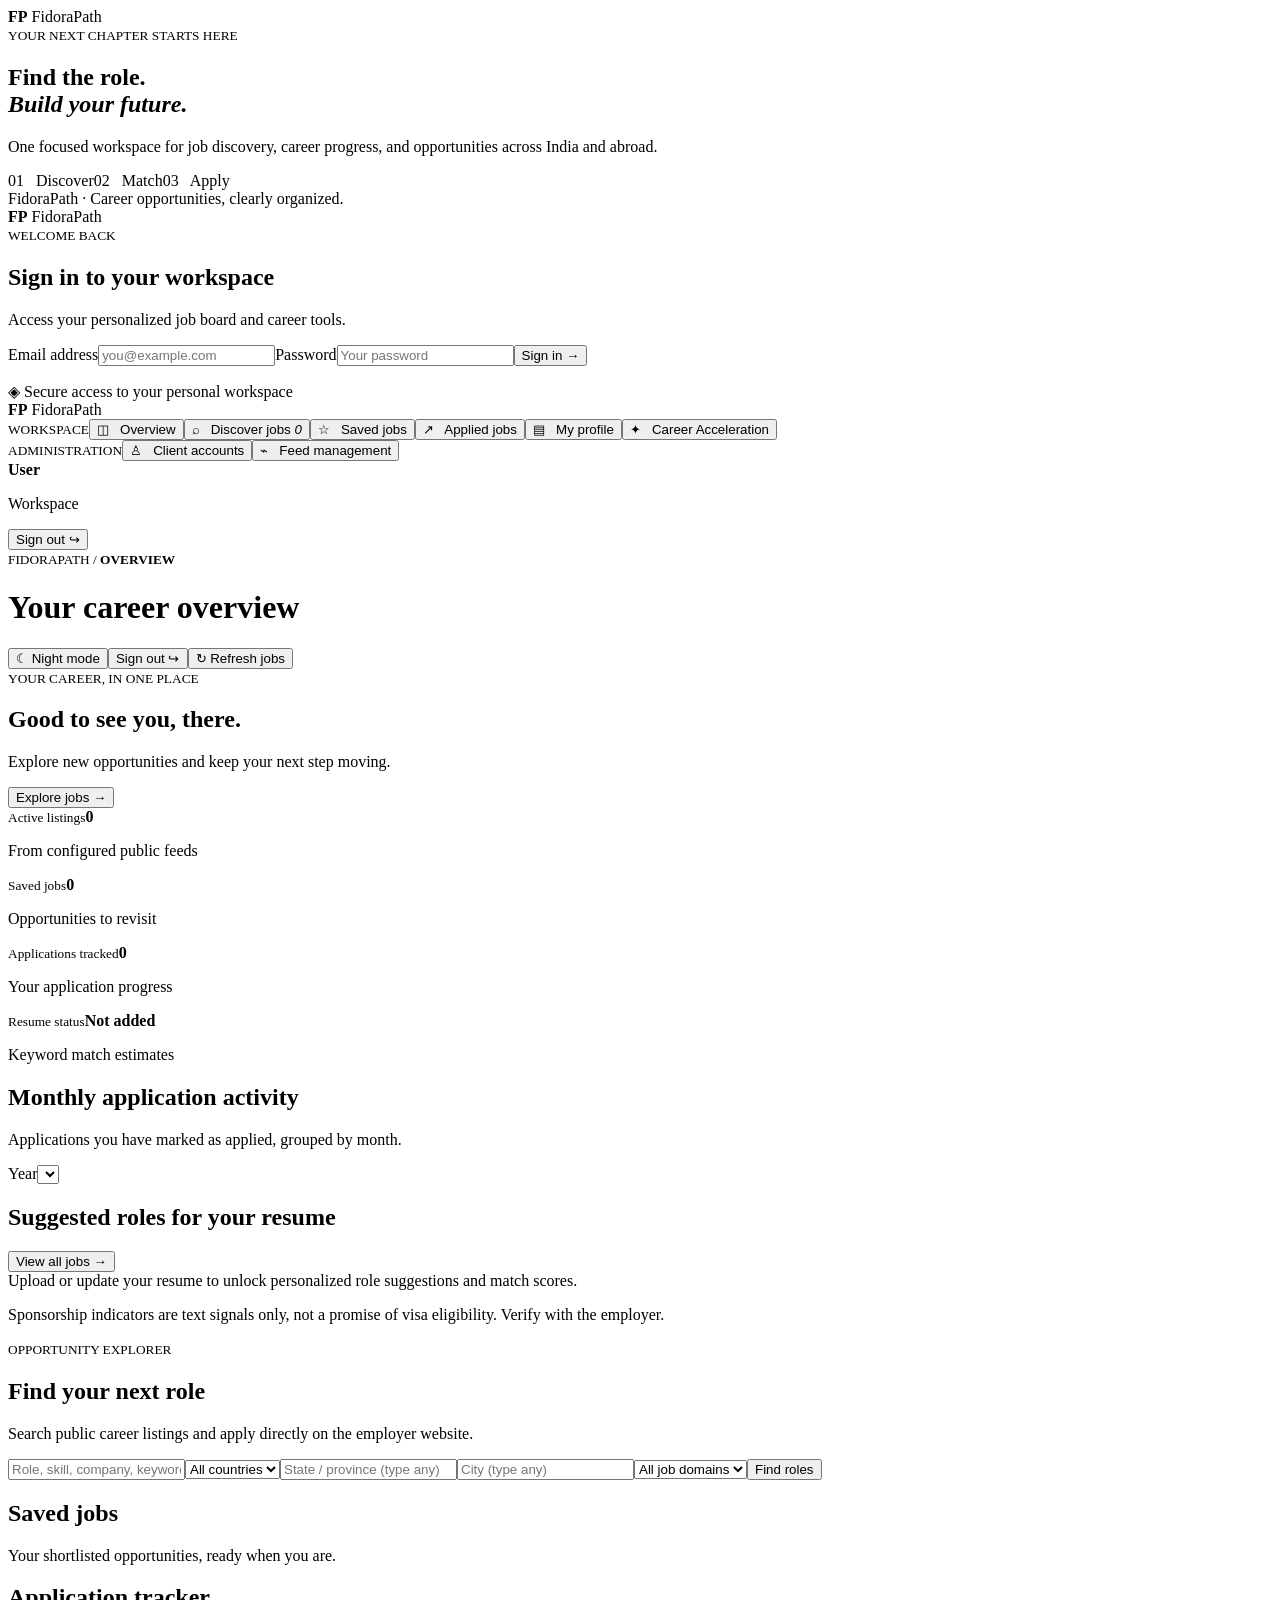
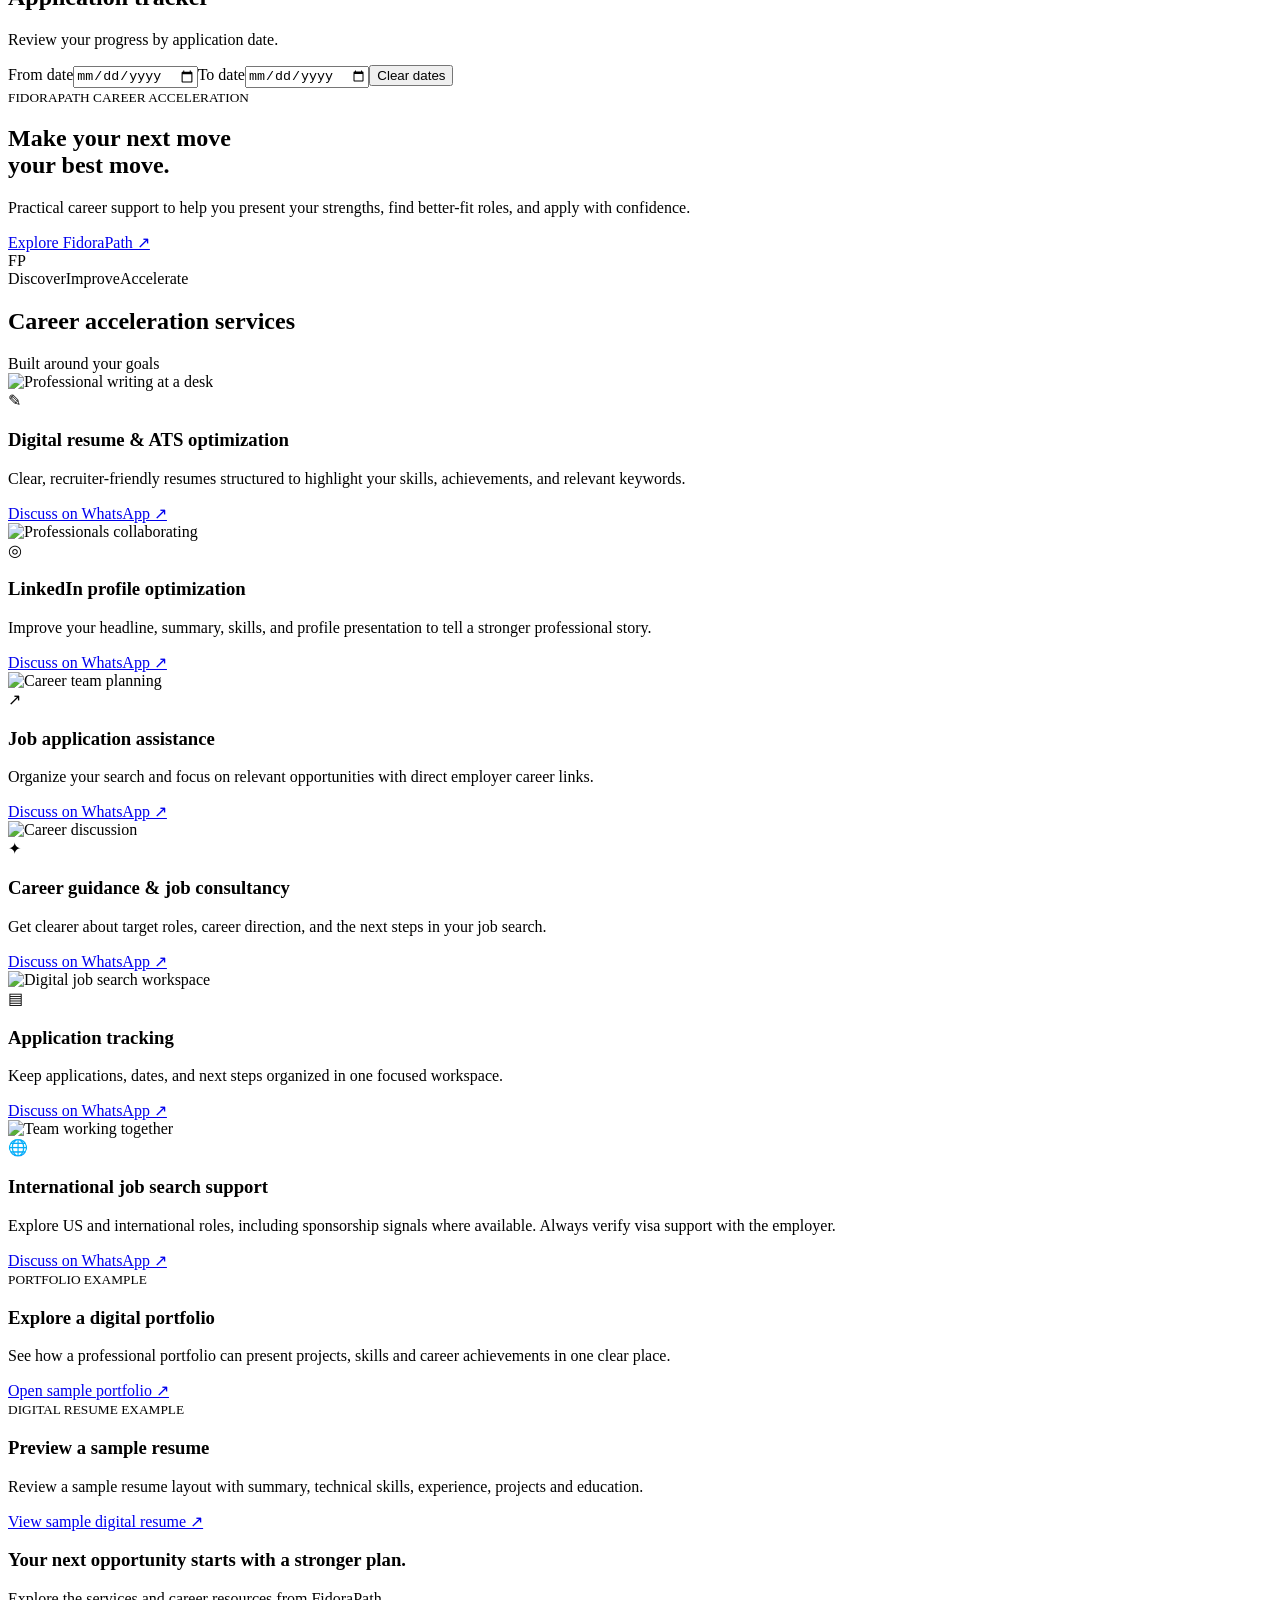
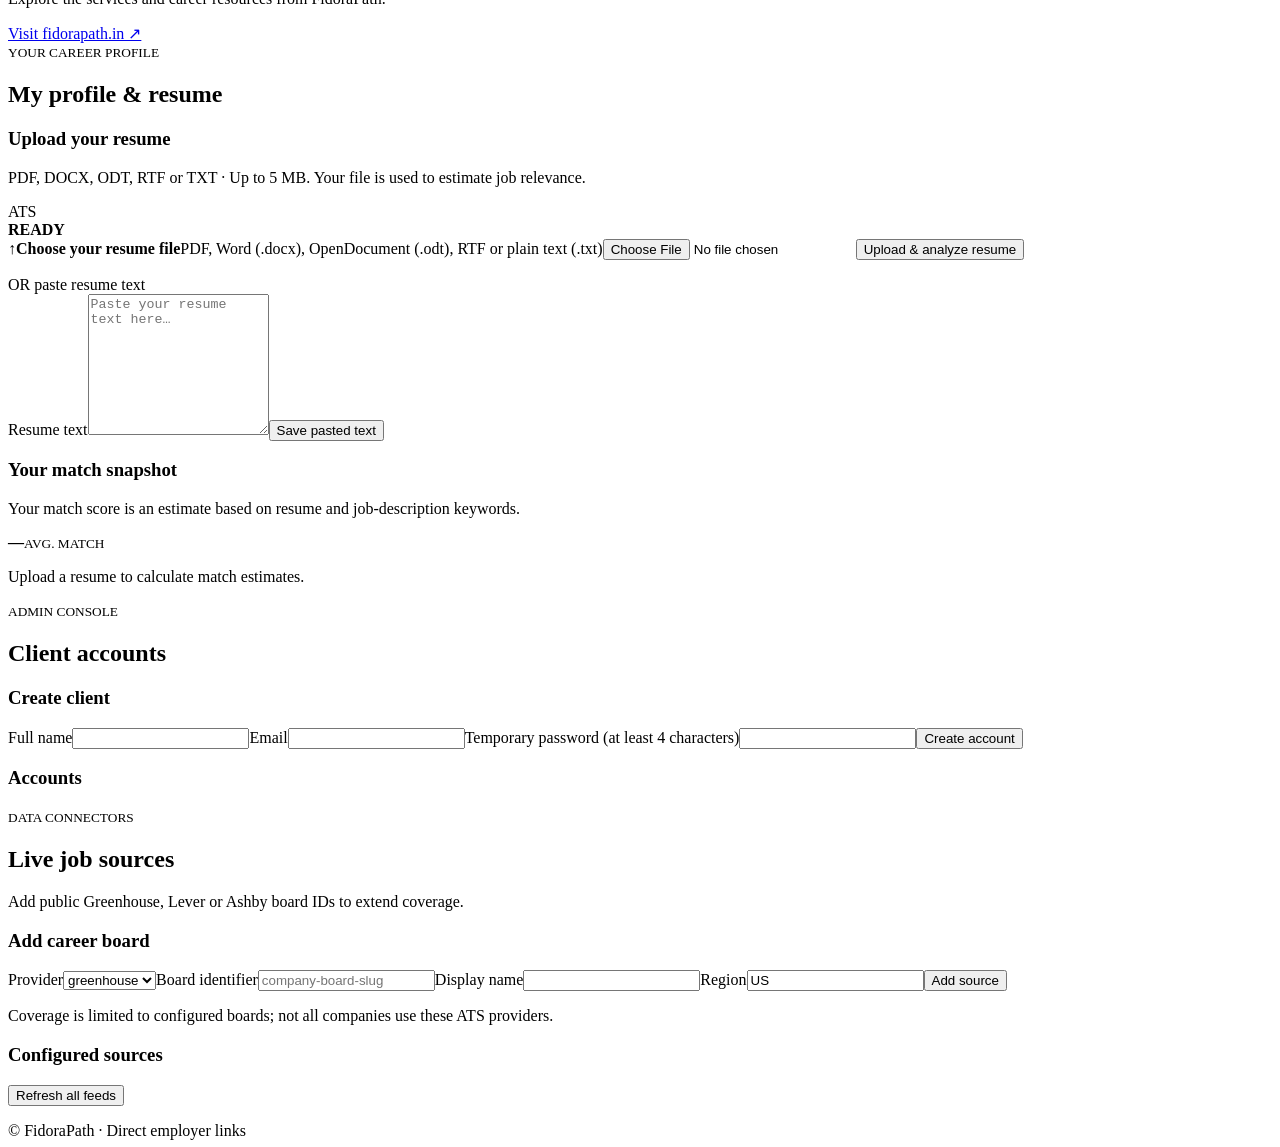
==== static/index.html @ 4f202a97 "Initial FidoraPath portal" ====
<!doctype html><html lang="en"><head><meta charset="utf-8"><meta name="viewport" content="width=device-width,initial-scale=1"><title>FidoraPath Career Workspace</title><link rel="stylesheet" href="/style.css"></head><body>
<div id="toast"></div><section id="login" class="login"><div class="hero"><div class="brand"><b>FP</b> Fidora<span>Path</span></div><div><small>YOUR NEXT CHAPTER STARTS HERE</small><h1>Find the role.<br><em>Build your future.</em></h1><p>One focused workspace for job discovery, career progress, and opportunities across India and abroad.</p><div class="steps"><span>01 &nbsp; Discover</span><span>02 &nbsp; Match</span><span>03 &nbsp; Apply</span></div></div><footer>FidoraPath · Career opportunities, clearly organized.</footer></div><form id="loginForm" class="loginform"><div class="brand mobile"><b>FP</b> Fidora<span>Path</span></div><small>WELCOME BACK</small><h2>Sign in to your workspace</h2><p>Access your personalized job board and career tools.</p><label>Email address<input id="email" type="email" required placeholder="you@example.com"></label><label>Password<input id="password" type="password" required placeholder="Your password"></label><button class="primary">Sign in →</button><p id="loginError" class="error"></p><aside>◈ Secure access to your personal workspace</aside></form></section>
<div id="app" class="hidden"><aside class="sidebar"><div class="brand"><b>FP</b> Fidora<span>Path</span></div><small>WORKSPACE</small><button data-page="overview" class="nav active">◫ &nbsp; Overview</button><button data-page="jobs" class="nav">⌕ &nbsp; Discover jobs <i id="jobCount">0</i></button><button data-page="saved" class="nav">☆ &nbsp; Saved jobs</button><button data-page="applied" class="nav">↗ &nbsp; Applied jobs</button><button data-page="profile" class="nav">▤ &nbsp; My profile</button><button data-page="career" class="nav">✦ &nbsp; Career Acceleration</button><div id="adminNav" class="hidden"><small>ADMINISTRATION</small><button data-page="clients" class="nav">♙ &nbsp; Client accounts</button><button data-page="sources" class="nav">⌁ &nbsp; Feed management</button></div><div class="sidebottom"><b id="userName">User</b><p id="userRole">Workspace</p><button id="logout" class="secondary">Sign out ↪</button></div></aside>
<main><header><div><small>FIDORAPATH / <b id="crumb">OVERVIEW</b></small><h1 id="title">Your career overview</h1></div><div class="header-actions"><button id="themeToggle" class="secondary" type="button" aria-label="Toggle day and night theme">☾ Night mode</button><button id="headerLogout" class="secondary logout-top" type="button">Sign out ↪</button><button id="refresh" class="secondary">↻ Refresh jobs</button></div></header><div class="content">
<section id="page-overview" class="page"><div class="banner"><small>YOUR CAREER, IN ONE PLACE</small><h2>Good to see you, <span id="welcome">there</span>.</h2><p>Explore new opportunities and keep your next step moving.</p><button class="light" data-page="jobs">Explore jobs →</button></div><div class="stats"><div><small>Active listings</small><strong id="nJobs">0</strong><p>From configured public feeds</p></div><div><small>Saved jobs</small><strong id="nSaved">0</strong><p>Opportunities to revisit</p></div><div><small>Applications tracked</small><strong id="nApplied">0</strong><p>Your application progress</p></div><div><small>Resume status</small><strong id="nResume">Not added</strong><p>Keyword match estimates</p></div></div><div class="panel monthly-panel"><div class="sect"><div><h2>Monthly application activity</h2><p class="muted">Applications you have marked as applied, grouped by month.</p></div><label class="date-filter">Year<select id="chartYear"></select></label></div><div id="monthlyChart" class="monthly-chart" role="img" aria-label="Monthly applications chart"></div></div><div class="sect"><h2>Suggested roles for your resume</h2><button data-page="jobs" class="link">View all jobs →</button></div><div id="suggestedNotice" class="empty hidden">Upload or update your resume to unlock personalized role suggestions and match scores.</div><div id="recent" class="jobs"></div><p class="notice">Sponsorship indicators are text signals only, not a promise of visa eligibility. Verify with the employer.</p></section>
<section id="page-jobs" class="page hidden"><small>OPPORTUNITY EXPLORER</small><h2>Find your next role</h2><p>Search public career listings and apply directly on the employer website.</p><div class="filters filter-grid"><input id="q" placeholder="Role, skill, company, keyword…"><select id="country"><option value="">All countries</option></select><input id="state" list="stateOptions" placeholder="State / province (type any)"><datalist id="stateOptions"></datalist><input id="city" list="cityOptions" placeholder="City (type any)"><datalist id="cityOptions"></datalist><select id="domain"><option value="">All job domains</option></select><button id="search" class="primary">Find roles</button></div><p id="resultCount" class="muted"></p><div id="allJobs" class="jobs"></div></section>
<section id="page-saved" class="page hidden"><h2>Saved jobs</h2><p class="muted">Your shortlisted opportunities, ready when you are.</p><div id="savedJobs" class="jobs"></div></section><section id="page-applied" class="page hidden"><div class="sect"><div><h2>Application tracker</h2><p class="muted">Review your progress by application date.</p></div><div class="date-tools"><label class="date-filter">From date<input type="date" id="applicationDate"></label><label class="date-filter">To date<input type="date" id="applicationDateTo"></label><button id="clearApplicationDates" class="secondary" type="button">Clear dates</button></div></div><div id="appliedJobs" class="jobs"></div></section>
<section id="page-career" class="page hidden"><div class="career-hero"><div><small>FIDORAPATH CAREER ACCELERATION</small><h2>Make your next move<br><span>your best move.</span></h2><p>Practical career support to help you present your strengths, find better-fit roles, and apply with confidence.</p><a class="light" href="https://www.fidorapath.in/" target="_blank" rel="noopener">Explore FidoraPath ↗</a></div><div class="career-orbit"><div class="orbit-ring"></div><div class="orbit-core">FP</div><span class="orbit-chip chip-one">Discover</span><span class="orbit-chip chip-two">Improve</span><span class="orbit-chip chip-three">Accelerate</span></div></div><div class="sect"><h2>Career acceleration services</h2><span class="tag">Built around your goals</span></div><div class="service-grid"><article class="service-card"><img src="https://images.unsplash.com/photo-1455390582262-044cdead277a?auto=format&fit=crop&w=900&q=80" alt="Professional writing at a desk" loading="lazy"><div><span class="service-icon">✎</span><h3>Digital resume & ATS optimization</h3><p>Clear, recruiter-friendly resumes structured to highlight your skills, achievements, and relevant keywords.</p><a class="whatsapp-cta" href="https://wa.me/917997474891?text=Hi%20FidoraPath%2C%20I%20would%20like%20to%20know%20about%20your%20career%20services." target="_blank" rel="noopener">Discuss on WhatsApp ↗</a></div></article><article class="service-card"><img src="https://images.unsplash.com/photo-1521737711867-e3b97375f902?auto=format&fit=crop&w=900&q=80" alt="Professionals collaborating" loading="lazy"><div><span class="service-icon">◎</span><h3>LinkedIn profile optimization</h3><p>Improve your headline, summary, skills, and profile presentation to tell a stronger professional story.</p><a class="whatsapp-cta" href="https://wa.me/917997474891?text=Hi%20FidoraPath%2C%20I%20am%20interested%20in%20this%20service." target="_blank" rel="noopener">Discuss on WhatsApp ↗</a></div></article><article class="service-card"><img src="https://images.unsplash.com/photo-1551836022-d5d88e9218df?auto=format&fit=crop&w=900&q=80" alt="Career team planning" loading="lazy"><div><span class="service-icon">↗</span><h3>Job application assistance</h3><p>Organize your search and focus on relevant opportunities with direct employer career links.</p><a class="whatsapp-cta" href="https://wa.me/917997474891?text=Hi%20FidoraPath%2C%20I%20am%20interested%20in%20this%20service." target="_blank" rel="noopener">Discuss on WhatsApp ↗</a></div></article><article class="service-card"><img src="https://images.unsplash.com/photo-1521791136064-7986c2920216?auto=format&fit=crop&w=900&q=80" alt="Career discussion" loading="lazy"><div><span class="service-icon">✦</span><h3>Career guidance & job consultancy</h3><p>Get clearer about target roles, career direction, and the next steps in your job search.</p><a class="whatsapp-cta" href="https://wa.me/917997474891?text=Hi%20FidoraPath%2C%20I%20am%20interested%20in%20this%20service." target="_blank" rel="noopener">Discuss on WhatsApp ↗</a></div></article><article class="service-card"><img src="https://images.unsplash.com/photo-1516321318423-f06f85e504b3?auto=format&fit=crop&w=900&q=80" alt="Digital job search workspace" loading="lazy"><div><span class="service-icon">▤</span><h3>Application tracking</h3><p>Keep applications, dates, and next steps organized in one focused workspace.</p><a class="whatsapp-cta" href="https://wa.me/917997474891?text=Hi%20FidoraPath%2C%20I%20am%20interested%20in%20this%20service." target="_blank" rel="noopener">Discuss on WhatsApp ↗</a></div></article><article class="service-card"><img src="https://images.unsplash.com/photo-1522071820081-009f0129c71c?auto=format&fit=crop&w=900&q=80" alt="Team working together" loading="lazy"><div><span class="service-icon">🌐</span><h3>International job search support</h3><p>Explore US and international roles, including sponsorship signals where available. Always verify visa support with the employer.</p><a class="whatsapp-cta" href="https://wa.me/917997474891?text=Hi%20FidoraPath%2C%20I%20am%20interested%20in%20international%20job%20search%20support." target="_blank" rel="noopener">Discuss on WhatsApp ↗</a></div></article></div><div class="sample-showcase"><div><small>PORTFOLIO EXAMPLE</small><h3>Explore a digital portfolio</h3><p>See how a professional portfolio can present projects, skills and career achievements in one clear place.</p><a class="primary inline-button" href="https://sudheerkumarbadatalaportfolio.vercel.app/" target="_blank" rel="noopener">Open sample portfolio ↗</a></div><div><small>DIGITAL RESUME EXAMPLE</small><h3>Preview a sample resume</h3><p>Review a sample resume layout with summary, technical skills, experience, projects and education.</p><a class="secondary inline-button" href="/sample-digital-resume.pdf" target="_blank" rel="noopener">View sample digital resume ↗</a></div></div><div class="career-cta"><div><h3>Your next opportunity starts with a stronger plan.</h3><p>Explore the services and career resources from FidoraPath.</p></div><a href="https://www.fidorapath.in/" target="_blank" rel="noopener">Visit fidorapath.in ↗</a></div></section>
<section id="page-profile" class="page hidden"><small>YOUR CAREER PROFILE</small><h2>My profile & resume</h2><div class="panel resume-panel"><div class="resume-intro"><div><h3>Upload your resume</h3><p>PDF, DOCX, ODT, RTF or TXT · Up to 5 MB. Your file is used to estimate job relevance.</p></div><div class="resume-badge">ATS<br><b>READY</b></div></div><label class="upload-zone" for="resumeUpload"><span class="upload-icon">↑</span><b>Choose your resume file</b><span>PDF, Word (.docx), OpenDocument (.odt), RTF or plain text (.txt)</span><input id="resumeUpload" type="file" accept=".pdf,.docx,.odt,.rtf,.txt,application/pdf,application/vnd.openxmlformats-officedocument.wordprocessingml.document,application/vnd.oasis.opendocument.text,application/rtf,text/plain"></label><button id="uploadResume" class="primary">Upload & analyze resume</button><p id="resumeMsg" aria-live="polite"></p><div class="divider-label"><span>OR paste resume text</span></div><label>Resume text<textarea id="resumeBody" rows="9" placeholder="Paste your resume text here…"></textarea></label><button id="saveResume" class="secondary">Save pasted text</button></div><div class="panel score-panel"><h3>Your match snapshot</h3><p class="muted">Your match score is an estimate based on resume and job-description keywords.</p><div class="score-ring" id="profileScore" style="--score:0deg"><div><strong id="profileScoreValue">—</strong><small>AVG. MATCH</small></div></div><p id="scoreCaption" class="muted">Upload a resume to calculate match estimates.</p></div></section>
<section id="page-clients" class="page hidden"><small>ADMIN CONSOLE</small><h2>Client accounts</h2><div class="columns"><form id="clientForm" class="panel"><h3>Create client</h3><label>Full name<input id="cName" required></label><label>Email<input id="cEmail" type="email" required></label><label>Temporary password (at least 4 characters)<input id="cPass" type="password" minlength="4" required></label><button class="primary">Create account</button><p id="clientMsg"></p></form><div class="panel"><h3>Accounts</h3><div id="clients"></div></div></div></section>
<section id="page-sources" class="page hidden"><small>DATA CONNECTORS</small><h2>Live job sources</h2><p>Add public Greenhouse, Lever or Ashby board IDs to extend coverage.</p><div class="columns"><form id="sourceForm" class="panel"><h3>Add career board</h3><label>Provider<select id="provider"><option>greenhouse</option><option>lever</option><option>ashby</option></select></label><label>Board identifier<input id="board" required placeholder="company-board-slug"></label><label>Display name<input id="label"></label><label>Region<input id="region" value="US"></label><button class="primary">Add source</button><p id="sourceMsg"></p><p class="muted">Coverage is limited to configured boards; not all companies use these ATS providers.</p></form><div class="panel"><h3>Configured sources</h3><div id="sources"></div><button id="refreshFeeds" class="secondary">Refresh all feeds</button><p id="feedMsg"></p></div></div></section>
</div><footer>© FidoraPath · Direct employer links</footer></main></div><script src="/app.js"></script></body></html>
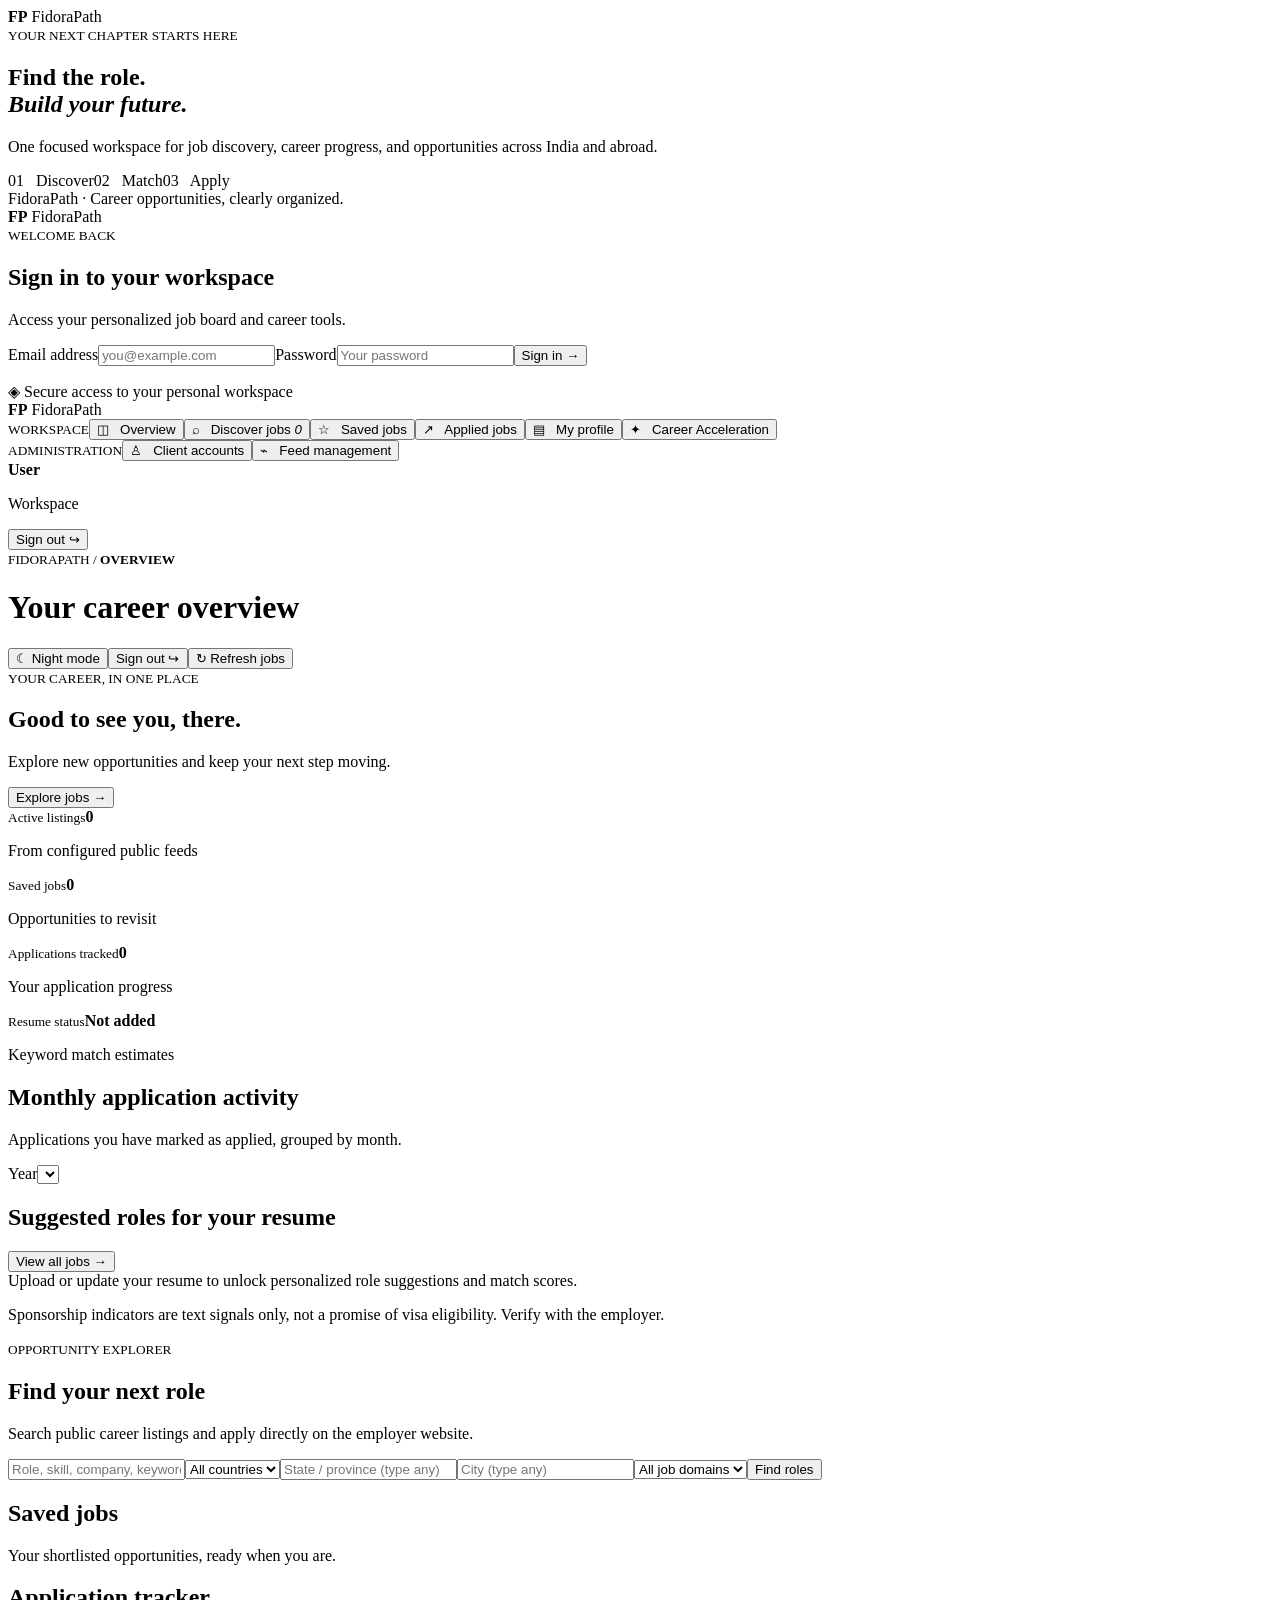
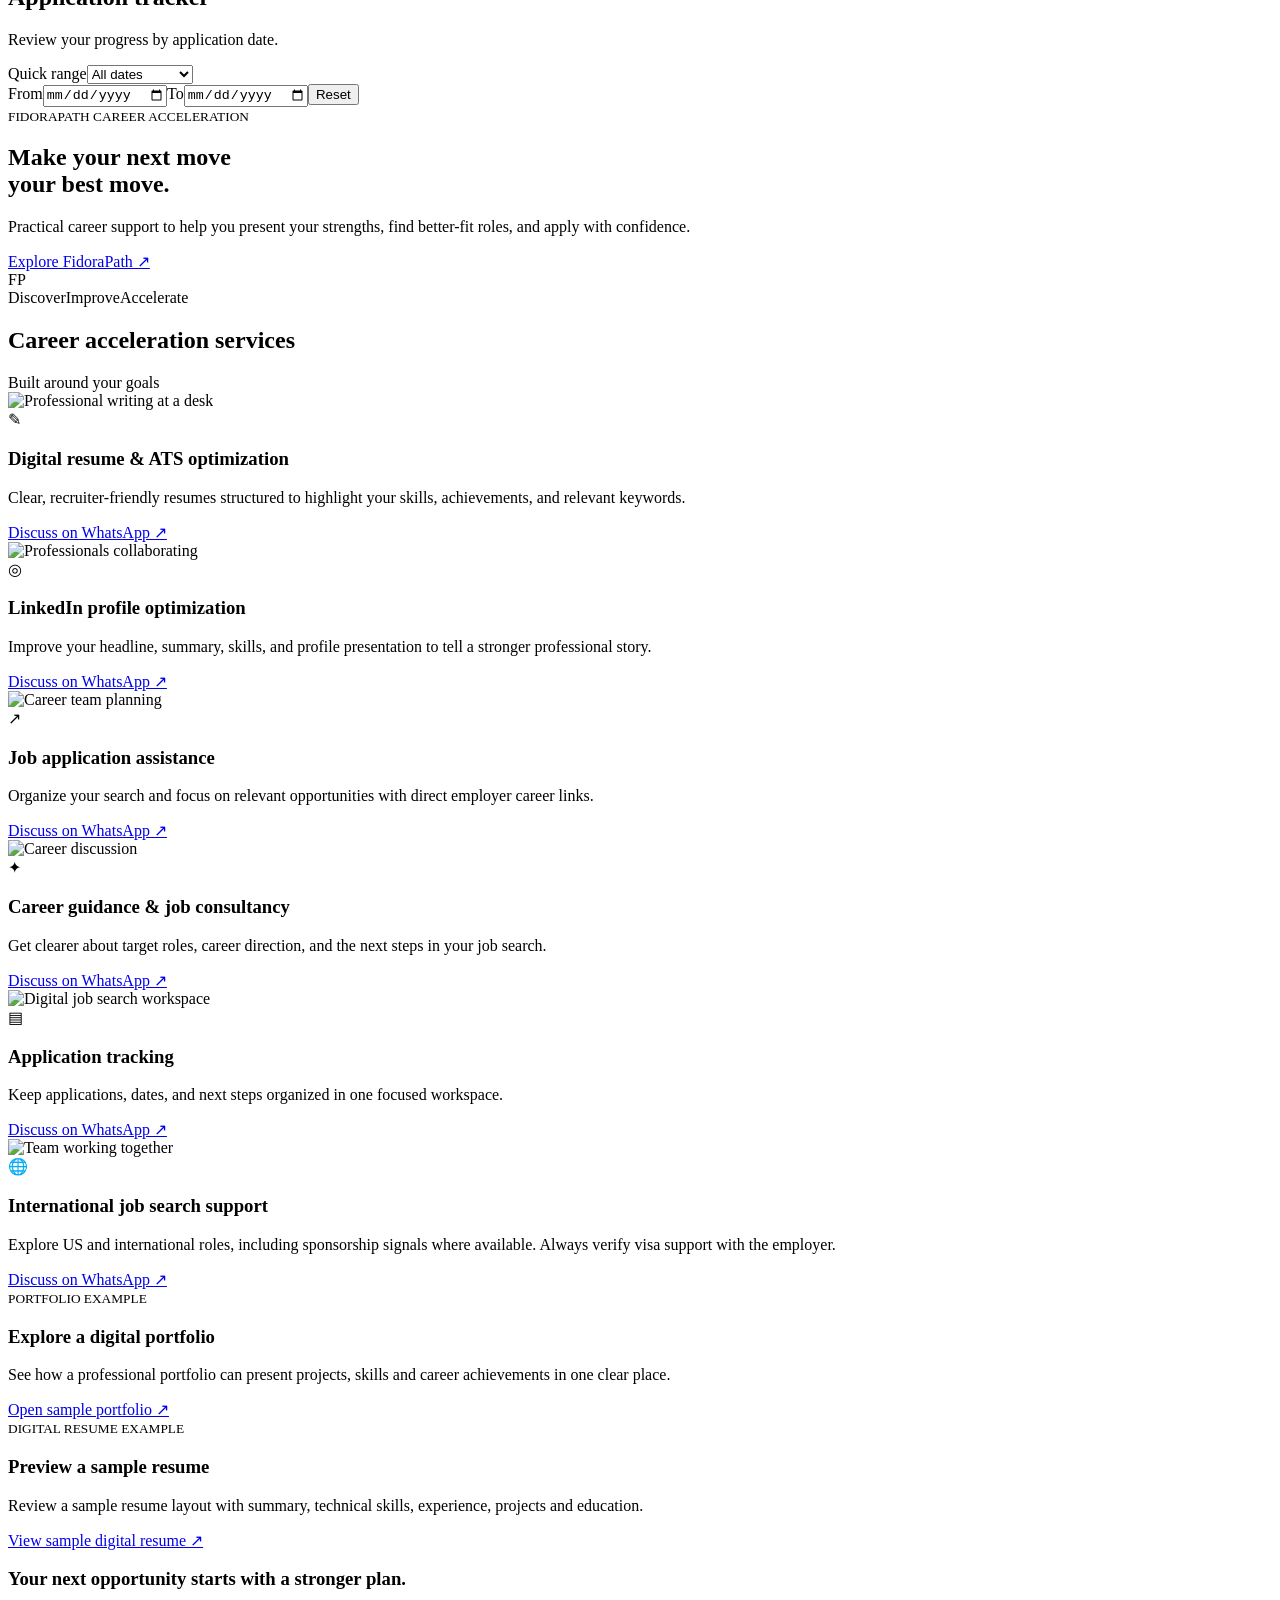
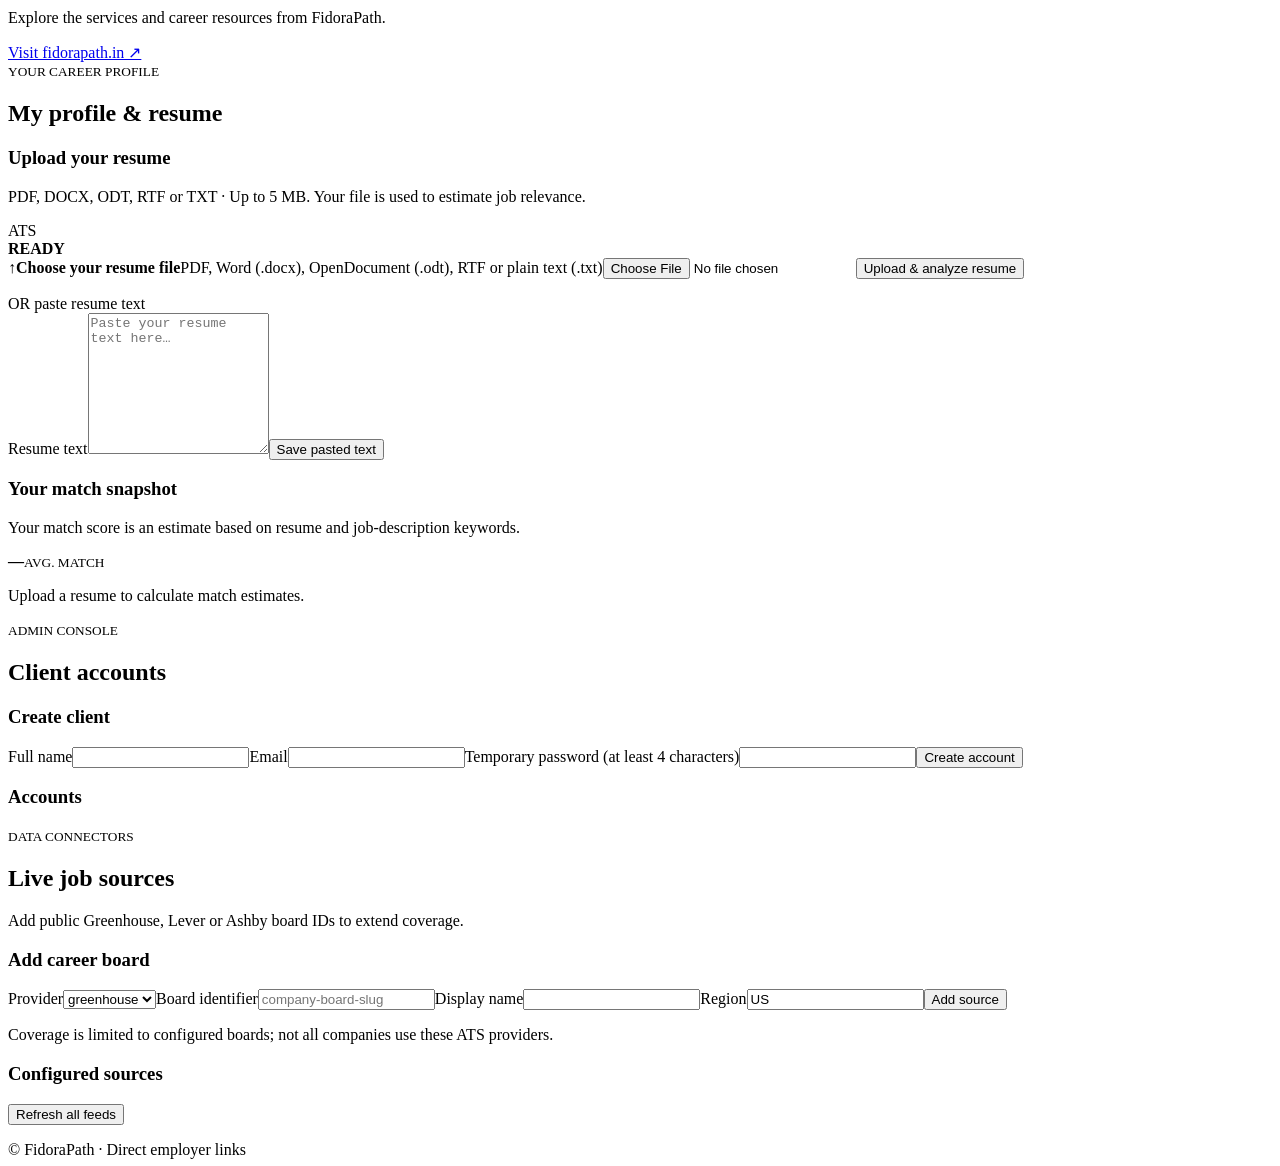
==== commit 0902d533: "Improve application date filter controls" ====
--- a/static/index.html
+++ b/static/index.html
@@ -4,7 +4,7 @@
 <main><header><div><small>FIDORAPATH / <b id="crumb">OVERVIEW</b></small><h1 id="title">Your career overview</h1></div><div class="header-actions"><button id="themeToggle" class="secondary" type="button" aria-label="Toggle day and night theme">☾ Night mode</button><button id="headerLogout" class="secondary logout-top" type="button">Sign out ↪</button><button id="refresh" class="secondary">↻ Refresh jobs</button></div></header><div class="content">
 <section id="page-overview" class="page"><div class="banner"><small>YOUR CAREER, IN ONE PLACE</small><h2>Good to see you, <span id="welcome">there</span>.</h2><p>Explore new opportunities and keep your next step moving.</p><button class="light" data-page="jobs">Explore jobs →</button></div><div class="stats"><div><small>Active listings</small><strong id="nJobs">0</strong><p>From configured public feeds</p></div><div><small>Saved jobs</small><strong id="nSaved">0</strong><p>Opportunities to revisit</p></div><div><small>Applications tracked</small><strong id="nApplied">0</strong><p>Your application progress</p></div><div><small>Resume status</small><strong id="nResume">Not added</strong><p>Keyword match estimates</p></div></div><div class="panel monthly-panel"><div class="sect"><div><h2>Monthly application activity</h2><p class="muted">Applications you have marked as applied, grouped by month.</p></div><label class="date-filter">Year<select id="chartYear"></select></label></div><div id="monthlyChart" class="monthly-chart" role="img" aria-label="Monthly applications chart"></div></div><div class="sect"><h2>Suggested roles for your resume</h2><button data-page="jobs" class="link">View all jobs →</button></div><div id="suggestedNotice" class="empty hidden">Upload or update your resume to unlock personalized role suggestions and match scores.</div><div id="recent" class="jobs"></div><p class="notice">Sponsorship indicators are text signals only, not a promise of visa eligibility. Verify with the employer.</p></section>
 <section id="page-jobs" class="page hidden"><small>OPPORTUNITY EXPLORER</small><h2>Find your next role</h2><p>Search public career listings and apply directly on the employer website.</p><div class="filters filter-grid"><input id="q" placeholder="Role, skill, company, keyword…"><select id="country"><option value="">All countries</option></select><input id="state" list="stateOptions" placeholder="State / province (type any)"><datalist id="stateOptions"></datalist><input id="city" list="cityOptions" placeholder="City (type any)"><datalist id="cityOptions"></datalist><select id="domain"><option value="">All job domains</option></select><button id="search" class="primary">Find roles</button></div><p id="resultCount" class="muted"></p><div id="allJobs" class="jobs"></div></section>
-<section id="page-saved" class="page hidden"><h2>Saved jobs</h2><p class="muted">Your shortlisted opportunities, ready when you are.</p><div id="savedJobs" class="jobs"></div></section><section id="page-applied" class="page hidden"><div class="sect"><div><h2>Application tracker</h2><p class="muted">Review your progress by application date.</p></div><div class="date-tools"><label class="date-filter">From date<input type="date" id="applicationDate"></label><label class="date-filter">To date<input type="date" id="applicationDateTo"></label><button id="clearApplicationDates" class="secondary" type="button">Clear dates</button></div></div><div id="appliedJobs" class="jobs"></div></section>
+<section id="page-saved" class="page hidden"><h2>Saved jobs</h2><p class="muted">Your shortlisted opportunities, ready when you are.</p><div id="savedJobs" class="jobs"></div></section><section id="page-applied" class="page hidden"><div class="sect"><div><h2>Application tracker</h2><p class="muted">Review your progress by application date.</p></div><div class="application-filters"><label class="date-filter">Quick range<select id="applicationDatePreset" aria-label="Filter applications by date"><option value="all">All dates</option><option value="today">Today</option><option value="7">Last 7 days</option><option value="30">Last 30 days</option><option value="custom">Custom range</option></select></label><div class="date-tools"><label class="date-filter">From<input type="date" id="applicationDate" aria-label="Application start date"></label><label class="date-filter">To<input type="date" id="applicationDateTo" aria-label="Application end date"></label><button id="clearApplicationDates" class="secondary" type="button">Reset</button></div></div></div><div id="appliedJobs" class="jobs"></div></section>
 <section id="page-career" class="page hidden"><div class="career-hero"><div><small>FIDORAPATH CAREER ACCELERATION</small><h2>Make your next move<br><span>your best move.</span></h2><p>Practical career support to help you present your strengths, find better-fit roles, and apply with confidence.</p><a class="light" href="https://www.fidorapath.in/" target="_blank" rel="noopener">Explore FidoraPath ↗</a></div><div class="career-orbit"><div class="orbit-ring"></div><div class="orbit-core">FP</div><span class="orbit-chip chip-one">Discover</span><span class="orbit-chip chip-two">Improve</span><span class="orbit-chip chip-three">Accelerate</span></div></div><div class="sect"><h2>Career acceleration services</h2><span class="tag">Built around your goals</span></div><div class="service-grid"><article class="service-card"><img src="https://images.unsplash.com/photo-1455390582262-044cdead277a?auto=format&fit=crop&w=900&q=80" alt="Professional writing at a desk" loading="lazy"><div><span class="service-icon">✎</span><h3>Digital resume & ATS optimization</h3><p>Clear, recruiter-friendly resumes structured to highlight your skills, achievements, and relevant keywords.</p><a class="whatsapp-cta" href="https://wa.me/917997474891?text=Hi%20FidoraPath%2C%20I%20would%20like%20to%20know%20about%20your%20career%20services." target="_blank" rel="noopener">Discuss on WhatsApp ↗</a></div></article><article class="service-card"><img src="https://images.unsplash.com/photo-1521737711867-e3b97375f902?auto=format&fit=crop&w=900&q=80" alt="Professionals collaborating" loading="lazy"><div><span class="service-icon">◎</span><h3>LinkedIn profile optimization</h3><p>Improve your headline, summary, skills, and profile presentation to tell a stronger professional story.</p><a class="whatsapp-cta" href="https://wa.me/917997474891?text=Hi%20FidoraPath%2C%20I%20am%20interested%20in%20this%20service." target="_blank" rel="noopener">Discuss on WhatsApp ↗</a></div></article><article class="service-card"><img src="https://images.unsplash.com/photo-1551836022-d5d88e9218df?auto=format&fit=crop&w=900&q=80" alt="Career team planning" loading="lazy"><div><span class="service-icon">↗</span><h3>Job application assistance</h3><p>Organize your search and focus on relevant opportunities with direct employer career links.</p><a class="whatsapp-cta" href="https://wa.me/917997474891?text=Hi%20FidoraPath%2C%20I%20am%20interested%20in%20this%20service." target="_blank" rel="noopener">Discuss on WhatsApp ↗</a></div></article><article class="service-card"><img src="https://images.unsplash.com/photo-1521791136064-7986c2920216?auto=format&fit=crop&w=900&q=80" alt="Career discussion" loading="lazy"><div><span class="service-icon">✦</span><h3>Career guidance & job consultancy</h3><p>Get clearer about target roles, career direction, and the next steps in your job search.</p><a class="whatsapp-cta" href="https://wa.me/917997474891?text=Hi%20FidoraPath%2C%20I%20am%20interested%20in%20this%20service." target="_blank" rel="noopener">Discuss on WhatsApp ↗</a></div></article><article class="service-card"><img src="https://images.unsplash.com/photo-1516321318423-f06f85e504b3?auto=format&fit=crop&w=900&q=80" alt="Digital job search workspace" loading="lazy"><div><span class="service-icon">▤</span><h3>Application tracking</h3><p>Keep applications, dates, and next steps organized in one focused workspace.</p><a class="whatsapp-cta" href="https://wa.me/917997474891?text=Hi%20FidoraPath%2C%20I%20am%20interested%20in%20this%20service." target="_blank" rel="noopener">Discuss on WhatsApp ↗</a></div></article><article class="service-card"><img src="https://images.unsplash.com/photo-1522071820081-009f0129c71c?auto=format&fit=crop&w=900&q=80" alt="Team working together" loading="lazy"><div><span class="service-icon">🌐</span><h3>International job search support</h3><p>Explore US and international roles, including sponsorship signals where available. Always verify visa support with the employer.</p><a class="whatsapp-cta" href="https://wa.me/917997474891?text=Hi%20FidoraPath%2C%20I%20am%20interested%20in%20international%20job%20search%20support." target="_blank" rel="noopener">Discuss on WhatsApp ↗</a></div></article></div><div class="sample-showcase"><div><small>PORTFOLIO EXAMPLE</small><h3>Explore a digital portfolio</h3><p>See how a professional portfolio can present projects, skills and career achievements in one clear place.</p><a class="primary inline-button" href="https://sudheerkumarbadatalaportfolio.vercel.app/" target="_blank" rel="noopener">Open sample portfolio ↗</a></div><div><small>DIGITAL RESUME EXAMPLE</small><h3>Preview a sample resume</h3><p>Review a sample resume layout with summary, technical skills, experience, projects and education.</p><a class="secondary inline-button" href="/sample-digital-resume.pdf" target="_blank" rel="noopener">View sample digital resume ↗</a></div></div><div class="career-cta"><div><h3>Your next opportunity starts with a stronger plan.</h3><p>Explore the services and career resources from FidoraPath.</p></div><a href="https://www.fidorapath.in/" target="_blank" rel="noopener">Visit fidorapath.in ↗</a></div></section>
 <section id="page-profile" class="page hidden"><small>YOUR CAREER PROFILE</small><h2>My profile & resume</h2><div class="panel resume-panel"><div class="resume-intro"><div><h3>Upload your resume</h3><p>PDF, DOCX, ODT, RTF or TXT · Up to 5 MB. Your file is used to estimate job relevance.</p></div><div class="resume-badge">ATS<br><b>READY</b></div></div><label class="upload-zone" for="resumeUpload"><span class="upload-icon">↑</span><b>Choose your resume file</b><span>PDF, Word (.docx), OpenDocument (.odt), RTF or plain text (.txt)</span><input id="resumeUpload" type="file" accept=".pdf,.docx,.odt,.rtf,.txt,application/pdf,application/vnd.openxmlformats-officedocument.wordprocessingml.document,application/vnd.oasis.opendocument.text,application/rtf,text/plain"></label><button id="uploadResume" class="primary">Upload & analyze resume</button><p id="resumeMsg" aria-live="polite"></p><div class="divider-label"><span>OR paste resume text</span></div><label>Resume text<textarea id="resumeBody" rows="9" placeholder="Paste your resume text here…"></textarea></label><button id="saveResume" class="secondary">Save pasted text</button></div><div class="panel score-panel"><h3>Your match snapshot</h3><p class="muted">Your match score is an estimate based on resume and job-description keywords.</p><div class="score-ring" id="profileScore" style="--score:0deg"><div><strong id="profileScoreValue">—</strong><small>AVG. MATCH</small></div></div><p id="scoreCaption" class="muted">Upload a resume to calculate match estimates.</p></div></section>
 <section id="page-clients" class="page hidden"><small>ADMIN CONSOLE</small><h2>Client accounts</h2><div class="columns"><form id="clientForm" class="panel"><h3>Create client</h3><label>Full name<input id="cName" required></label><label>Email<input id="cEmail" type="email" required></label><label>Temporary password (at least 4 characters)<input id="cPass" type="password" minlength="4" required></label><button class="primary">Create account</button><p id="clientMsg"></p></form><div class="panel"><h3>Accounts</h3><div id="clients"></div></div></div></section>
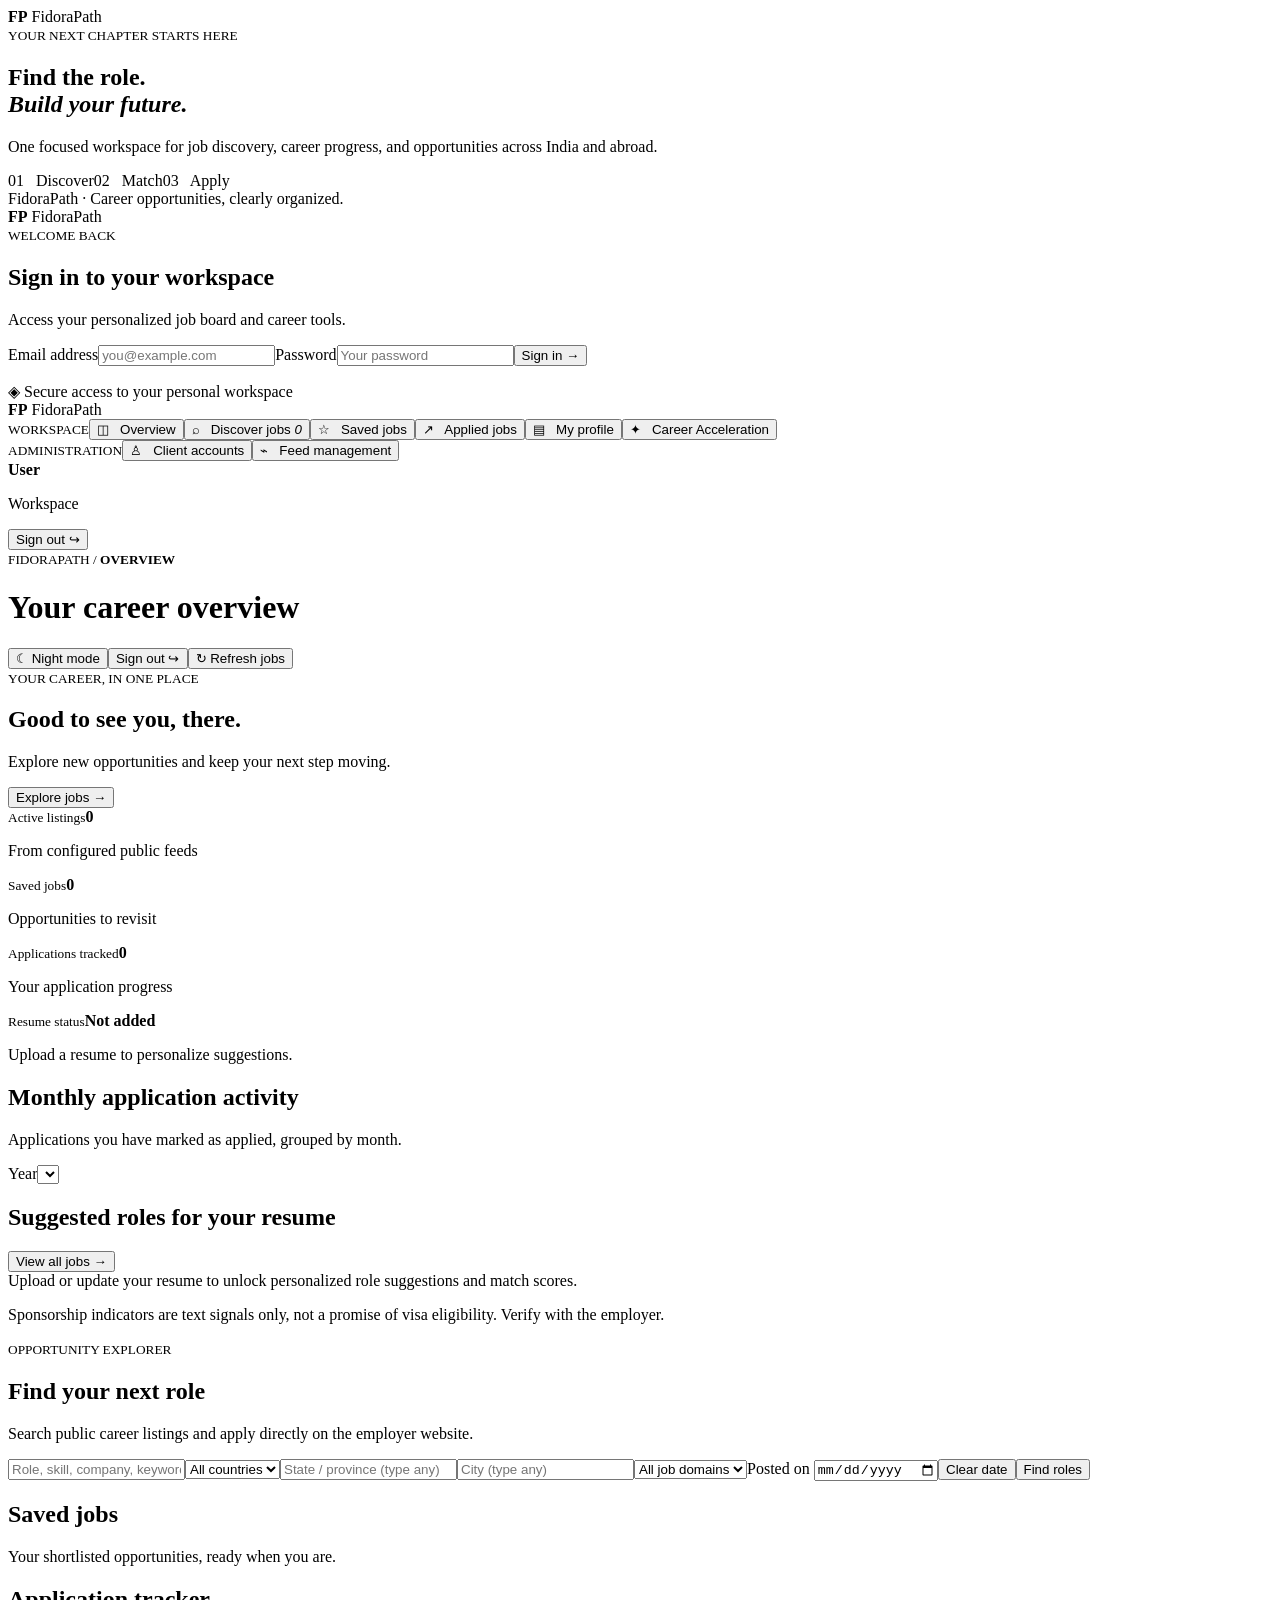
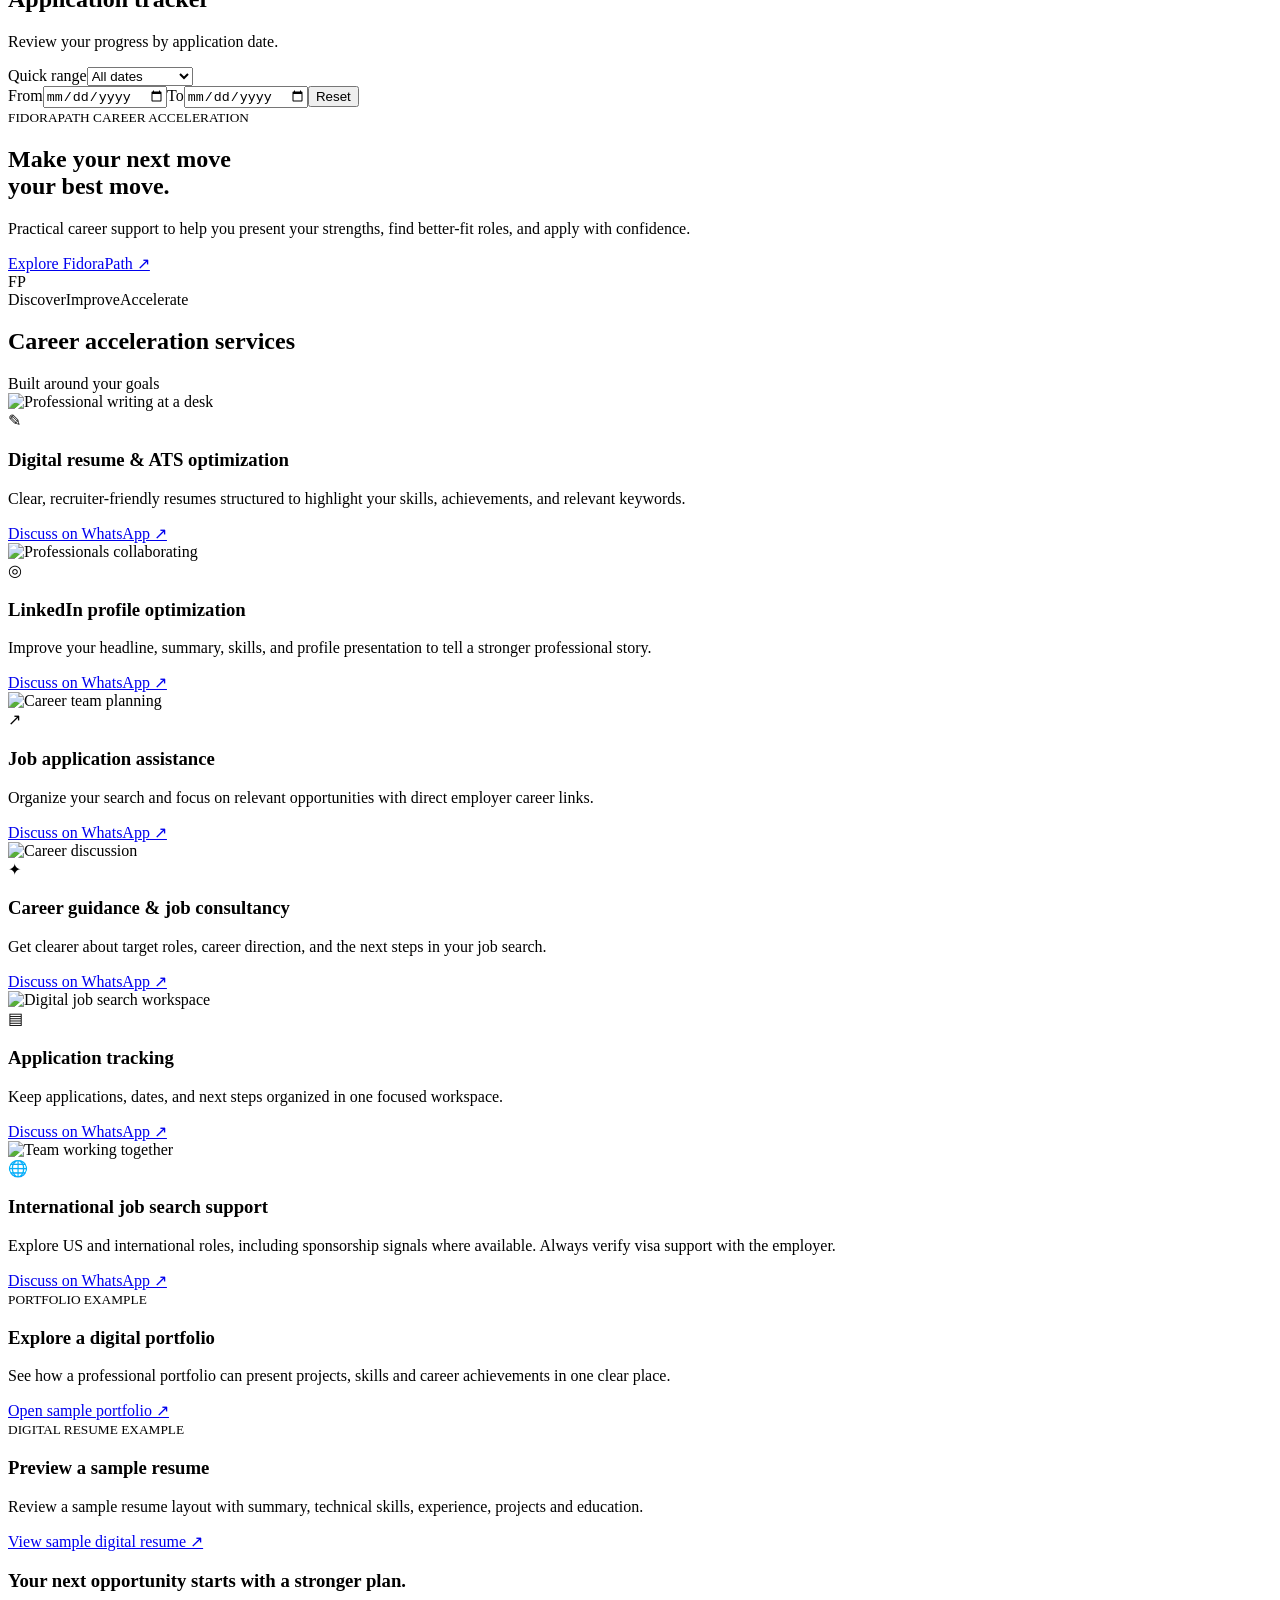
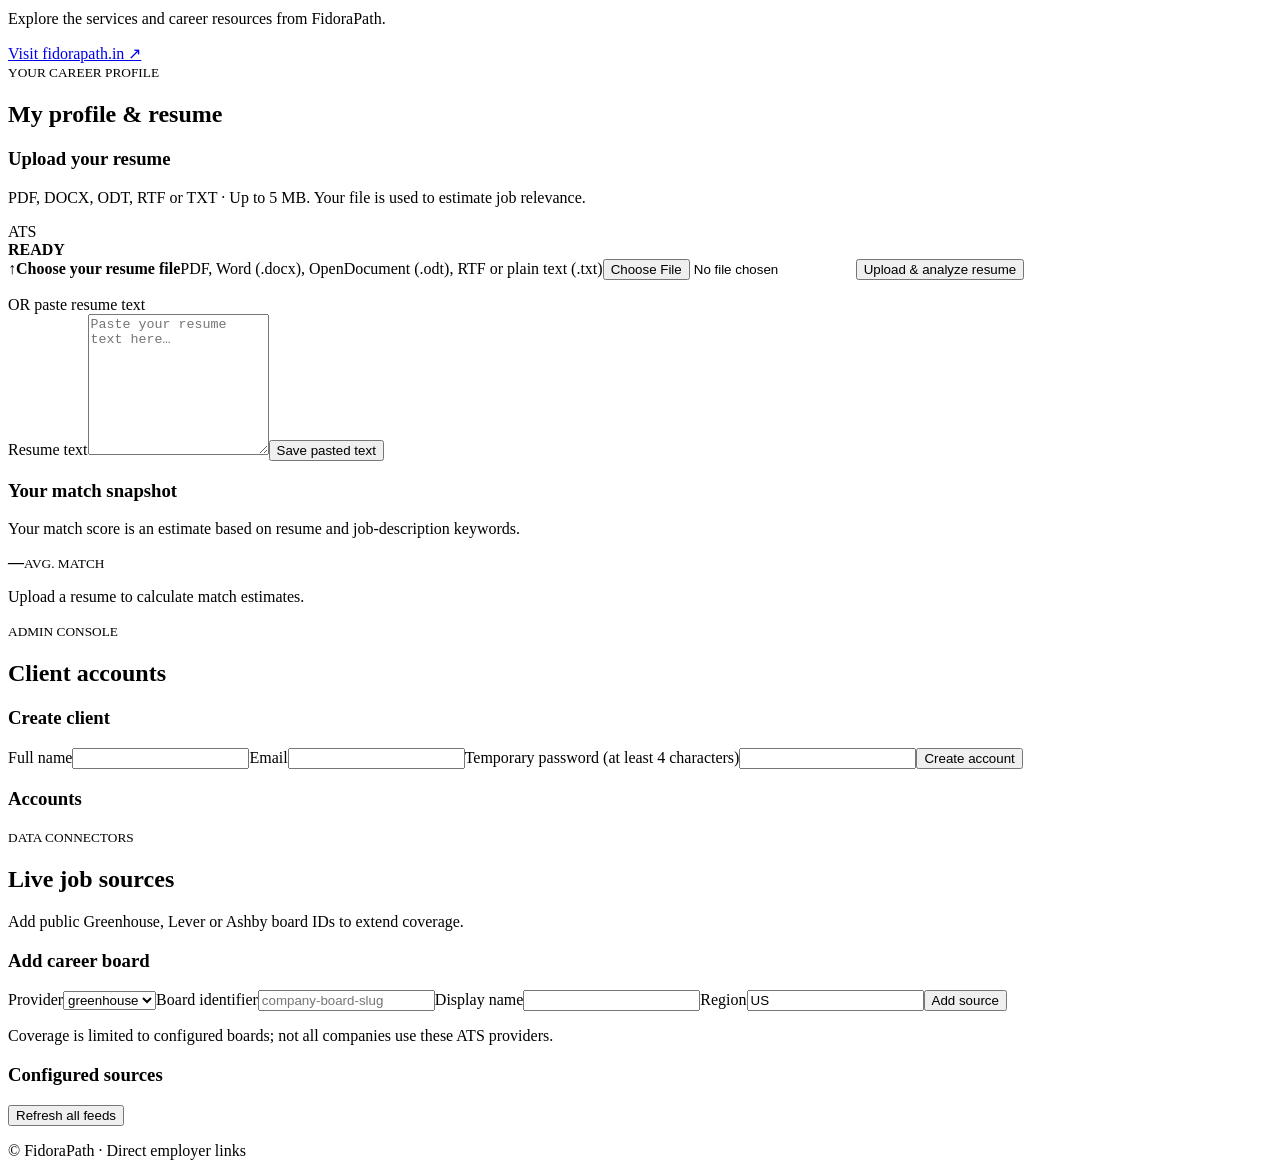
==== commit ac1c1a78: "Add Discover Jobs date selector and resume status note" ====
--- a/static/index.html
+++ b/static/index.html
@@ -2,8 +2,8 @@
 <div id="toast"></div><section id="login" class="login"><div class="hero"><div class="brand"><b>FP</b> Fidora<span>Path</span></div><div><small>YOUR NEXT CHAPTER STARTS HERE</small><h1>Find the role.<br><em>Build your future.</em></h1><p>One focused workspace for job discovery, career progress, and opportunities across India and abroad.</p><div class="steps"><span>01 &nbsp; Discover</span><span>02 &nbsp; Match</span><span>03 &nbsp; Apply</span></div></div><footer>FidoraPath · Career opportunities, clearly organized.</footer></div><form id="loginForm" class="loginform"><div class="brand mobile"><b>FP</b> Fidora<span>Path</span></div><small>WELCOME BACK</small><h2>Sign in to your workspace</h2><p>Access your personalized job board and career tools.</p><label>Email address<input id="email" type="email" required placeholder="you@example.com"></label><label>Password<input id="password" type="password" required placeholder="Your password"></label><button class="primary">Sign in →</button><p id="loginError" class="error"></p><aside>◈ Secure access to your personal workspace</aside></form></section>
 <div id="app" class="hidden"><aside class="sidebar"><div class="brand"><b>FP</b> Fidora<span>Path</span></div><small>WORKSPACE</small><button data-page="overview" class="nav active">◫ &nbsp; Overview</button><button data-page="jobs" class="nav">⌕ &nbsp; Discover jobs <i id="jobCount">0</i></button><button data-page="saved" class="nav">☆ &nbsp; Saved jobs</button><button data-page="applied" class="nav">↗ &nbsp; Applied jobs</button><button data-page="profile" class="nav">▤ &nbsp; My profile</button><button data-page="career" class="nav">✦ &nbsp; Career Acceleration</button><div id="adminNav" class="hidden"><small>ADMINISTRATION</small><button data-page="clients" class="nav">♙ &nbsp; Client accounts</button><button data-page="sources" class="nav">⌁ &nbsp; Feed management</button></div><div class="sidebottom"><b id="userName">User</b><p id="userRole">Workspace</p><button id="logout" class="secondary">Sign out ↪</button></div></aside>
 <main><header><div><small>FIDORAPATH / <b id="crumb">OVERVIEW</b></small><h1 id="title">Your career overview</h1></div><div class="header-actions"><button id="themeToggle" class="secondary" type="button" aria-label="Toggle day and night theme">☾ Night mode</button><button id="headerLogout" class="secondary logout-top" type="button">Sign out ↪</button><button id="refresh" class="secondary">↻ Refresh jobs</button></div></header><div class="content">
-<section id="page-overview" class="page"><div class="banner"><small>YOUR CAREER, IN ONE PLACE</small><h2>Good to see you, <span id="welcome">there</span>.</h2><p>Explore new opportunities and keep your next step moving.</p><button class="light" data-page="jobs">Explore jobs →</button></div><div class="stats"><div><small>Active listings</small><strong id="nJobs">0</strong><p>From configured public feeds</p></div><div><small>Saved jobs</small><strong id="nSaved">0</strong><p>Opportunities to revisit</p></div><div><small>Applications tracked</small><strong id="nApplied">0</strong><p>Your application progress</p></div><div><small>Resume status</small><strong id="nResume">Not added</strong><p>Keyword match estimates</p></div></div><div class="panel monthly-panel"><div class="sect"><div><h2>Monthly application activity</h2><p class="muted">Applications you have marked as applied, grouped by month.</p></div><label class="date-filter">Year<select id="chartYear"></select></label></div><div id="monthlyChart" class="monthly-chart" role="img" aria-label="Monthly applications chart"></div></div><div class="sect"><h2>Suggested roles for your resume</h2><button data-page="jobs" class="link">View all jobs →</button></div><div id="suggestedNotice" class="empty hidden">Upload or update your resume to unlock personalized role suggestions and match scores.</div><div id="recent" class="jobs"></div><p class="notice">Sponsorship indicators are text signals only, not a promise of visa eligibility. Verify with the employer.</p></section>
-<section id="page-jobs" class="page hidden"><small>OPPORTUNITY EXPLORER</small><h2>Find your next role</h2><p>Search public career listings and apply directly on the employer website.</p><div class="filters filter-grid"><input id="q" placeholder="Role, skill, company, keyword…"><select id="country"><option value="">All countries</option></select><input id="state" list="stateOptions" placeholder="State / province (type any)"><datalist id="stateOptions"></datalist><input id="city" list="cityOptions" placeholder="City (type any)"><datalist id="cityOptions"></datalist><select id="domain"><option value="">All job domains</option></select><button id="search" class="primary">Find roles</button></div><p id="resultCount" class="muted"></p><div id="allJobs" class="jobs"></div></section>
+<section id="page-overview" class="page"><div class="banner"><small>YOUR CAREER, IN ONE PLACE</small><h2>Good to see you, <span id="welcome">there</span>.</h2><p>Explore new opportunities and keep your next step moving.</p><button class="light" data-page="jobs">Explore jobs →</button></div><div class="stats"><div><small>Active listings</small><strong id="nJobs">0</strong><p>From configured public feeds</p></div><div><small>Saved jobs</small><strong id="nSaved">0</strong><p>Opportunities to revisit</p></div><div><small>Applications tracked</small><strong id="nApplied">0</strong><p>Your application progress</p></div><div><small>Resume status</small><strong id="nResume">Not added</strong><p id="resumeStatusNote">Upload a resume to personalize suggestions.</p></div></div><div class="panel monthly-panel"><div class="sect"><div><h2>Monthly application activity</h2><p class="muted">Applications you have marked as applied, grouped by month.</p></div><label class="date-filter">Year<select id="chartYear"></select></label></div><div id="monthlyChart" class="monthly-chart" role="img" aria-label="Monthly applications chart"></div></div><div class="sect"><h2>Suggested roles for your resume</h2><button data-page="jobs" class="link">View all jobs →</button></div><div id="suggestedNotice" class="empty hidden">Upload or update your resume to unlock personalized role suggestions and match scores.</div><div id="recent" class="jobs"></div><p class="notice">Sponsorship indicators are text signals only, not a promise of visa eligibility. Verify with the employer.</p></section>
+<section id="page-jobs" class="page hidden"><small>OPPORTUNITY EXPLORER</small><h2>Find your next role</h2><p>Search public career listings and apply directly on the employer website.</p><div class="filters filter-grid"><input id="q" placeholder="Role, skill, company, keyword…"><select id="country"><option value="">All countries</option></select><input id="state" list="stateOptions" placeholder="State / province (type any)"><datalist id="stateOptions"></datalist><input id="city" list="cityOptions" placeholder="City (type any)"><datalist id="cityOptions"></datalist><select id="domain"><option value="">All job domains</option></select><label class="job-date-filter">Posted on <input id="jobDate" type="date" aria-label="Show jobs posted on a specific date"></label><button id="clearJobDate" class="secondary" type="button">Clear date</button><button id="search" class="primary">Find roles</button></div><p id="resultCount" class="muted"></p><div id="allJobs" class="jobs"></div></section>
 <section id="page-saved" class="page hidden"><h2>Saved jobs</h2><p class="muted">Your shortlisted opportunities, ready when you are.</p><div id="savedJobs" class="jobs"></div></section><section id="page-applied" class="page hidden"><div class="sect"><div><h2>Application tracker</h2><p class="muted">Review your progress by application date.</p></div><div class="application-filters"><label class="date-filter">Quick range<select id="applicationDatePreset" aria-label="Filter applications by date"><option value="all">All dates</option><option value="today">Today</option><option value="7">Last 7 days</option><option value="30">Last 30 days</option><option value="custom">Custom range</option></select></label><div class="date-tools"><label class="date-filter">From<input type="date" id="applicationDate" aria-label="Application start date"></label><label class="date-filter">To<input type="date" id="applicationDateTo" aria-label="Application end date"></label><button id="clearApplicationDates" class="secondary" type="button">Reset</button></div></div></div><div id="appliedJobs" class="jobs"></div></section>
 <section id="page-career" class="page hidden"><div class="career-hero"><div><small>FIDORAPATH CAREER ACCELERATION</small><h2>Make your next move<br><span>your best move.</span></h2><p>Practical career support to help you present your strengths, find better-fit roles, and apply with confidence.</p><a class="light" href="https://www.fidorapath.in/" target="_blank" rel="noopener">Explore FidoraPath ↗</a></div><div class="career-orbit"><div class="orbit-ring"></div><div class="orbit-core">FP</div><span class="orbit-chip chip-one">Discover</span><span class="orbit-chip chip-two">Improve</span><span class="orbit-chip chip-three">Accelerate</span></div></div><div class="sect"><h2>Career acceleration services</h2><span class="tag">Built around your goals</span></div><div class="service-grid"><article class="service-card"><img src="https://images.unsplash.com/photo-1455390582262-044cdead277a?auto=format&fit=crop&w=900&q=80" alt="Professional writing at a desk" loading="lazy"><div><span class="service-icon">✎</span><h3>Digital resume & ATS optimization</h3><p>Clear, recruiter-friendly resumes structured to highlight your skills, achievements, and relevant keywords.</p><a class="whatsapp-cta" href="https://wa.me/917997474891?text=Hi%20FidoraPath%2C%20I%20would%20like%20to%20know%20about%20your%20career%20services." target="_blank" rel="noopener">Discuss on WhatsApp ↗</a></div></article><article class="service-card"><img src="https://images.unsplash.com/photo-1521737711867-e3b97375f902?auto=format&fit=crop&w=900&q=80" alt="Professionals collaborating" loading="lazy"><div><span class="service-icon">◎</span><h3>LinkedIn profile optimization</h3><p>Improve your headline, summary, skills, and profile presentation to tell a stronger professional story.</p><a class="whatsapp-cta" href="https://wa.me/917997474891?text=Hi%20FidoraPath%2C%20I%20am%20interested%20in%20this%20service." target="_blank" rel="noopener">Discuss on WhatsApp ↗</a></div></article><article class="service-card"><img src="https://images.unsplash.com/photo-1551836022-d5d88e9218df?auto=format&fit=crop&w=900&q=80" alt="Career team planning" loading="lazy"><div><span class="service-icon">↗</span><h3>Job application assistance</h3><p>Organize your search and focus on relevant opportunities with direct employer career links.</p><a class="whatsapp-cta" href="https://wa.me/917997474891?text=Hi%20FidoraPath%2C%20I%20am%20interested%20in%20this%20service." target="_blank" rel="noopener">Discuss on WhatsApp ↗</a></div></article><article class="service-card"><img src="https://images.unsplash.com/photo-1521791136064-7986c2920216?auto=format&fit=crop&w=900&q=80" alt="Career discussion" loading="lazy"><div><span class="service-icon">✦</span><h3>Career guidance & job consultancy</h3><p>Get clearer about target roles, career direction, and the next steps in your job search.</p><a class="whatsapp-cta" href="https://wa.me/917997474891?text=Hi%20FidoraPath%2C%20I%20am%20interested%20in%20this%20service." target="_blank" rel="noopener">Discuss on WhatsApp ↗</a></div></article><article class="service-card"><img src="https://images.unsplash.com/photo-1516321318423-f06f85e504b3?auto=format&fit=crop&w=900&q=80" alt="Digital job search workspace" loading="lazy"><div><span class="service-icon">▤</span><h3>Application tracking</h3><p>Keep applications, dates, and next steps organized in one focused workspace.</p><a class="whatsapp-cta" href="https://wa.me/917997474891?text=Hi%20FidoraPath%2C%20I%20am%20interested%20in%20this%20service." target="_blank" rel="noopener">Discuss on WhatsApp ↗</a></div></article><article class="service-card"><img src="https://images.unsplash.com/photo-1522071820081-009f0129c71c?auto=format&fit=crop&w=900&q=80" alt="Team working together" loading="lazy"><div><span class="service-icon">🌐</span><h3>International job search support</h3><p>Explore US and international roles, including sponsorship signals where available. Always verify visa support with the employer.</p><a class="whatsapp-cta" href="https://wa.me/917997474891?text=Hi%20FidoraPath%2C%20I%20am%20interested%20in%20international%20job%20search%20support." target="_blank" rel="noopener">Discuss on WhatsApp ↗</a></div></article></div><div class="sample-showcase"><div><small>PORTFOLIO EXAMPLE</small><h3>Explore a digital portfolio</h3><p>See how a professional portfolio can present projects, skills and career achievements in one clear place.</p><a class="primary inline-button" href="https://sudheerkumarbadatalaportfolio.vercel.app/" target="_blank" rel="noopener">Open sample portfolio ↗</a></div><div><small>DIGITAL RESUME EXAMPLE</small><h3>Preview a sample resume</h3><p>Review a sample resume layout with summary, technical skills, experience, projects and education.</p><a class="secondary inline-button" href="/sample-digital-resume.pdf" target="_blank" rel="noopener">View sample digital resume ↗</a></div></div><div class="career-cta"><div><h3>Your next opportunity starts with a stronger plan.</h3><p>Explore the services and career resources from FidoraPath.</p></div><a href="https://www.fidorapath.in/" target="_blank" rel="noopener">Visit fidorapath.in ↗</a></div></section>
 <section id="page-profile" class="page hidden"><small>YOUR CAREER PROFILE</small><h2>My profile & resume</h2><div class="panel resume-panel"><div class="resume-intro"><div><h3>Upload your resume</h3><p>PDF, DOCX, ODT, RTF or TXT · Up to 5 MB. Your file is used to estimate job relevance.</p></div><div class="resume-badge">ATS<br><b>READY</b></div></div><label class="upload-zone" for="resumeUpload"><span class="upload-icon">↑</span><b>Choose your resume file</b><span>PDF, Word (.docx), OpenDocument (.odt), RTF or plain text (.txt)</span><input id="resumeUpload" type="file" accept=".pdf,.docx,.odt,.rtf,.txt,application/pdf,application/vnd.openxmlformats-officedocument.wordprocessingml.document,application/vnd.oasis.opendocument.text,application/rtf,text/plain"></label><button id="uploadResume" class="primary">Upload & analyze resume</button><p id="resumeMsg" aria-live="polite"></p><div class="divider-label"><span>OR paste resume text</span></div><label>Resume text<textarea id="resumeBody" rows="9" placeholder="Paste your resume text here…"></textarea></label><button id="saveResume" class="secondary">Save pasted text</button></div><div class="panel score-panel"><h3>Your match snapshot</h3><p class="muted">Your match score is an estimate based on resume and job-description keywords.</p><div class="score-ring" id="profileScore" style="--score:0deg"><div><strong id="profileScoreValue">—</strong><small>AVG. MATCH</small></div></div><p id="scoreCaption" class="muted">Upload a resume to calculate match estimates.</p></div></section>
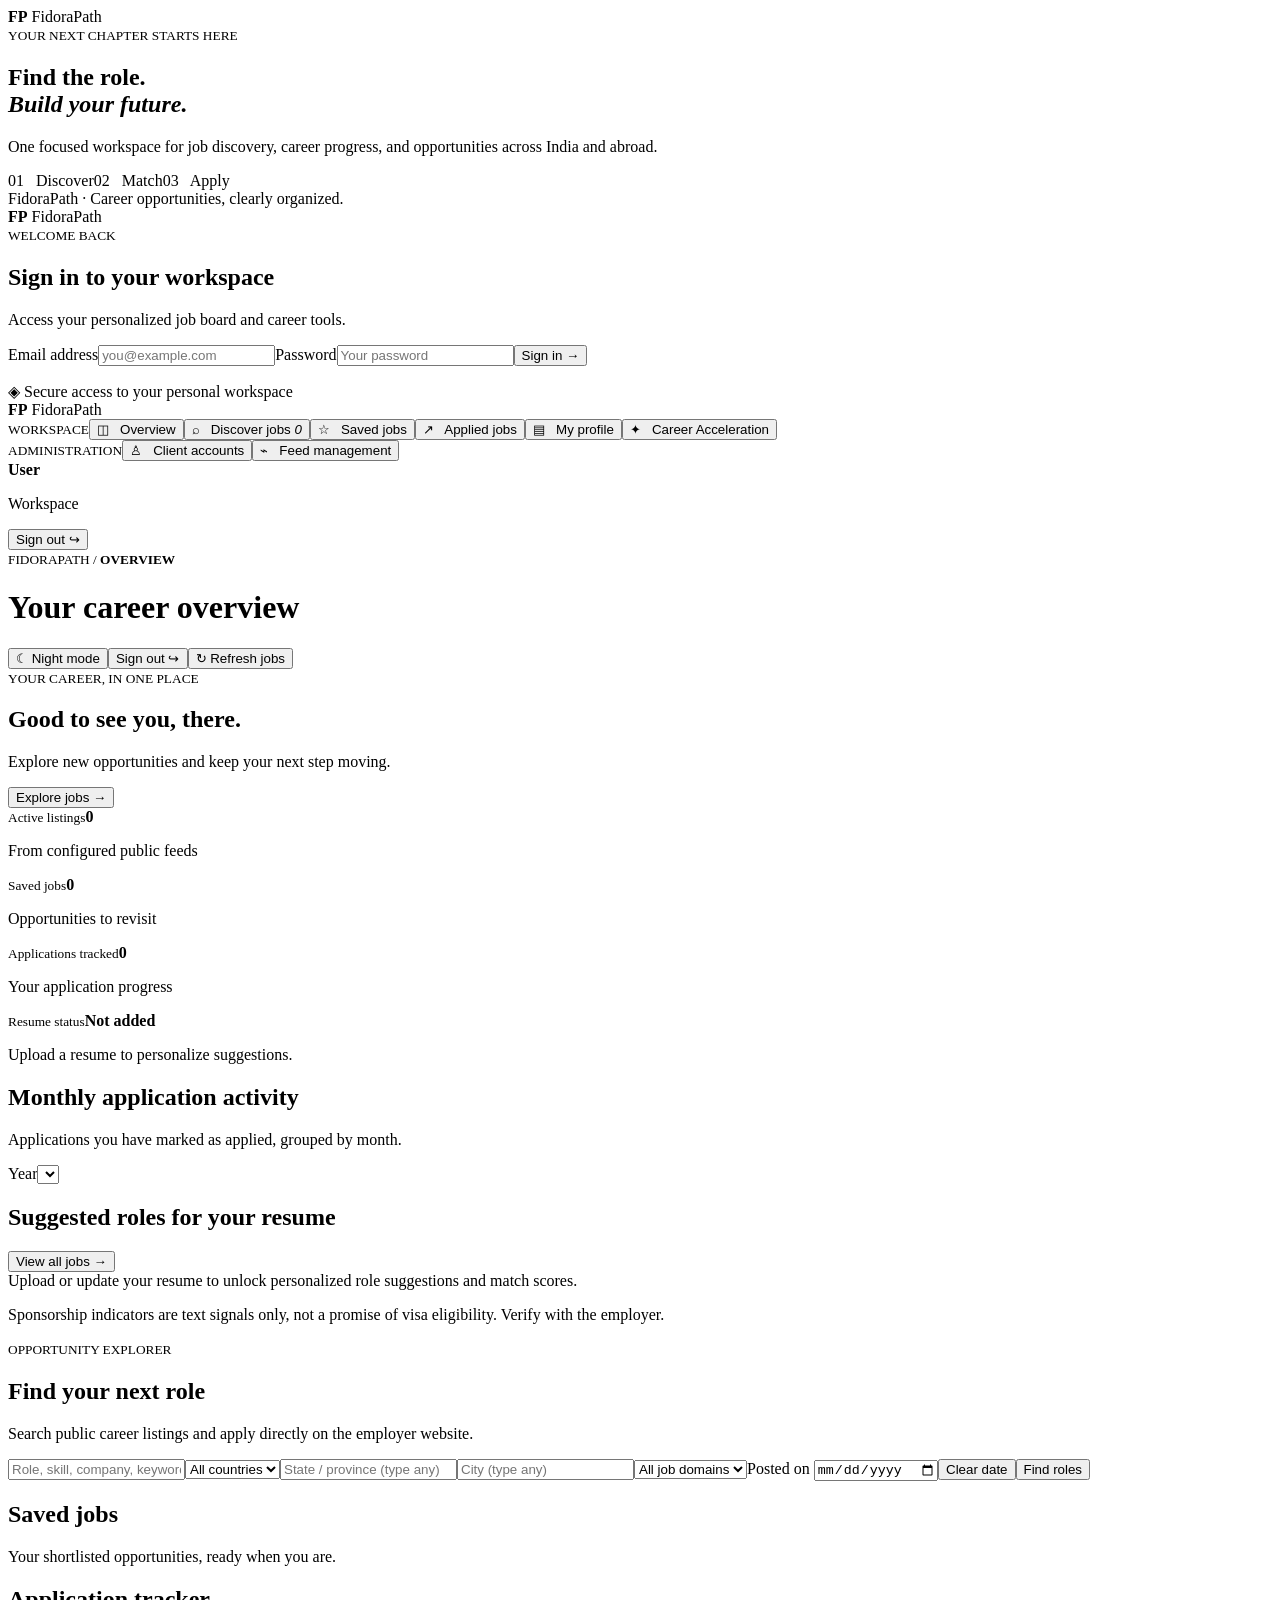
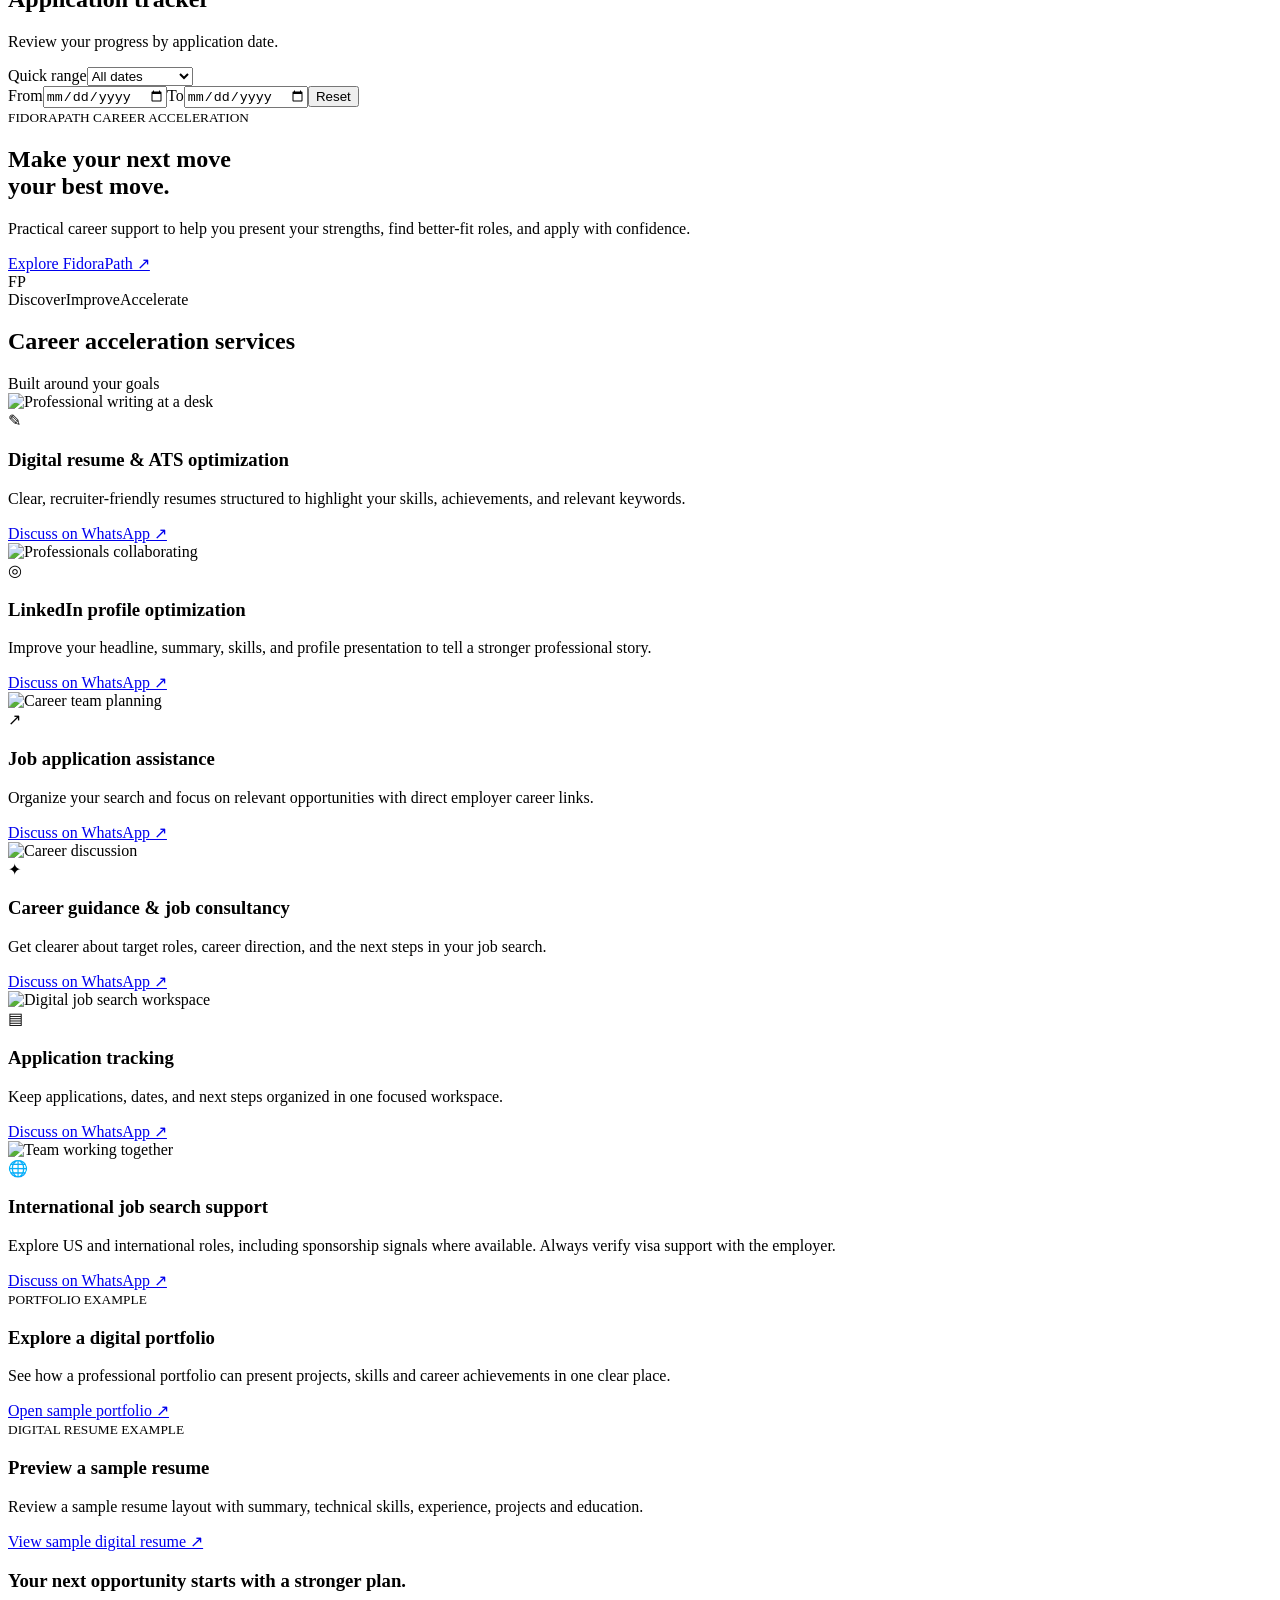
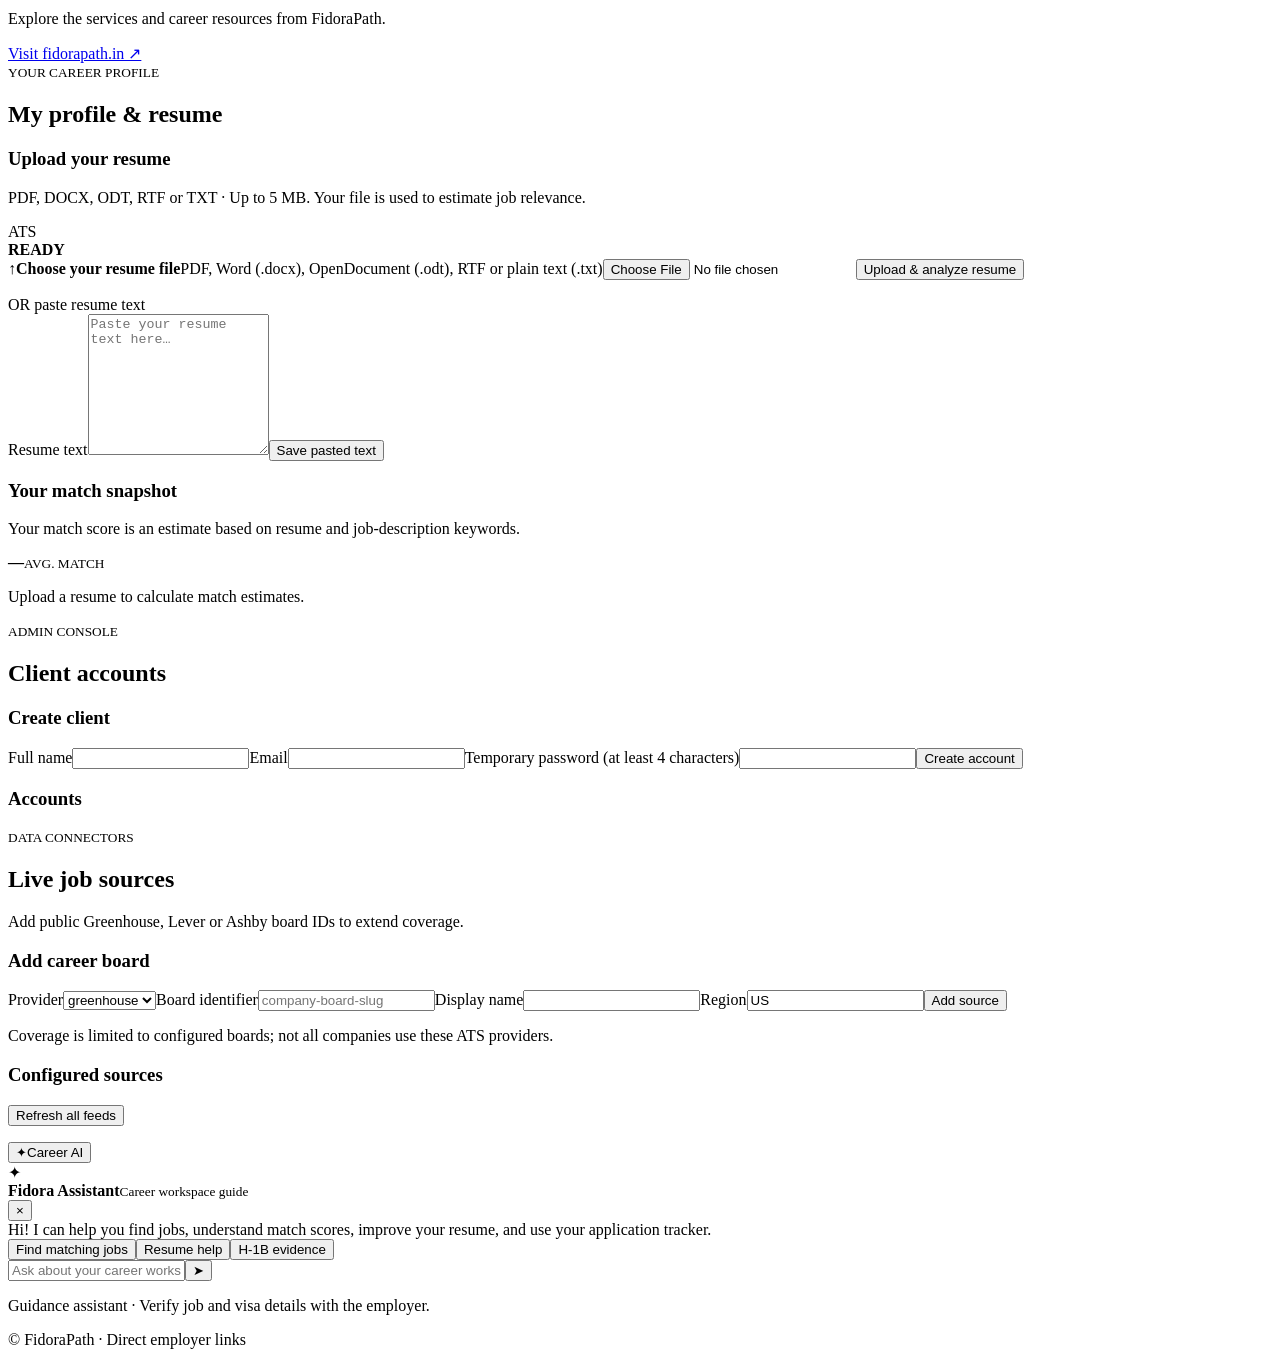
==== commit 77ab7218: "Add site-wide career assistant panel" ====
--- a/static/index.html
+++ b/static/index.html
@@ -9,4 +9,15 @@
 <section id="page-profile" class="page hidden"><small>YOUR CAREER PROFILE</small><h2>My profile & resume</h2><div class="panel resume-panel"><div class="resume-intro"><div><h3>Upload your resume</h3><p>PDF, DOCX, ODT, RTF or TXT · Up to 5 MB. Your file is used to estimate job relevance.</p></div><div class="resume-badge">ATS<br><b>READY</b></div></div><label class="upload-zone" for="resumeUpload"><span class="upload-icon">↑</span><b>Choose your resume file</b><span>PDF, Word (.docx), OpenDocument (.odt), RTF or plain text (.txt)</span><input id="resumeUpload" type="file" accept=".pdf,.docx,.odt,.rtf,.txt,application/pdf,application/vnd.openxmlformats-officedocument.wordprocessingml.document,application/vnd.oasis.opendocument.text,application/rtf,text/plain"></label><button id="uploadResume" class="primary">Upload & analyze resume</button><p id="resumeMsg" aria-live="polite"></p><div class="divider-label"><span>OR paste resume text</span></div><label>Resume text<textarea id="resumeBody" rows="9" placeholder="Paste your resume text here…"></textarea></label><button id="saveResume" class="secondary">Save pasted text</button></div><div class="panel score-panel"><h3>Your match snapshot</h3><p class="muted">Your match score is an estimate based on resume and job-description keywords.</p><div class="score-ring" id="profileScore" style="--score:0deg"><div><strong id="profileScoreValue">—</strong><small>AVG. MATCH</small></div></div><p id="scoreCaption" class="muted">Upload a resume to calculate match estimates.</p></div></section>
 <section id="page-clients" class="page hidden"><small>ADMIN CONSOLE</small><h2>Client accounts</h2><div class="columns"><form id="clientForm" class="panel"><h3>Create client</h3><label>Full name<input id="cName" required></label><label>Email<input id="cEmail" type="email" required></label><label>Temporary password (at least 4 characters)<input id="cPass" type="password" minlength="4" required></label><button class="primary">Create account</button><p id="clientMsg"></p></form><div class="panel"><h3>Accounts</h3><div id="clients"></div></div></div></section>
 <section id="page-sources" class="page hidden"><small>DATA CONNECTORS</small><h2>Live job sources</h2><p>Add public Greenhouse, Lever or Ashby board IDs to extend coverage.</p><div class="columns"><form id="sourceForm" class="panel"><h3>Add career board</h3><label>Provider<select id="provider"><option>greenhouse</option><option>lever</option><option>ashby</option></select></label><label>Board identifier<input id="board" required placeholder="company-board-slug"></label><label>Display name<input id="label"></label><label>Region<input id="region" value="US"></label><button class="primary">Add source</button><p id="sourceMsg"></p><p class="muted">Coverage is limited to configured boards; not all companies use these ATS providers.</p></form><div class="panel"><h3>Configured sources</h3><div id="sources"></div><button id="refreshFeeds" class="secondary">Refresh all feeds</button><p id="feedMsg"></p></div></div></section>
-</div><footer>© FidoraPath · Direct employer links</footer></main></div><script src="/app.js"></script></body></html>+</div>
+<div id="fidoraAssistant" class="assistant-widget hidden" aria-live="polite">
+  <button id="assistantFab" class="assistant-fab" type="button" aria-label="Open FidoraJobs assistant" aria-expanded="false"><span class="assistant-spark">✦</span><span class="assistant-fab-label">Career AI</span></button>
+  <section id="assistantPanel" class="assistant-panel hidden" role="dialog" aria-label="FidoraJobs assistant">
+    <header class="assistant-head"><div class="assistant-avatar">✦</div><div class="assistant-heading"><strong>Fidora Assistant</strong><small>Career workspace guide</small></div><button id="assistantClose" class="assistant-close" type="button" aria-label="Close assistant">×</button></header>
+    <div id="assistantMessages" class="assistant-messages"><div class="assistant-msg assistant-bot">Hi! I can help you find jobs, understand match scores, improve your resume, and use your application tracker.</div></div>
+    <div class="assistant-quick" id="assistantQuick"><button type="button" data-assist="jobs">Find matching jobs</button><button type="button" data-assist="resume">Resume help</button><button type="button" data-assist="sponsor">H-1B evidence</button></div>
+    <form id="assistantForm" class="assistant-form"><input id="assistantInput" type="text" maxlength="500" placeholder="Ask about your career workspace…" autocomplete="off" aria-label="Ask Fidora Assistant"><button type="submit" aria-label="Send message">➤</button></form>
+    <p class="assistant-disclaimer">Guidance assistant · Verify job and visa details with the employer.</p>
+  </section>
+</div>
+<footer>© FidoraPath · Direct employer links</footer></main></div><script src="/app.js"></script></body></html>
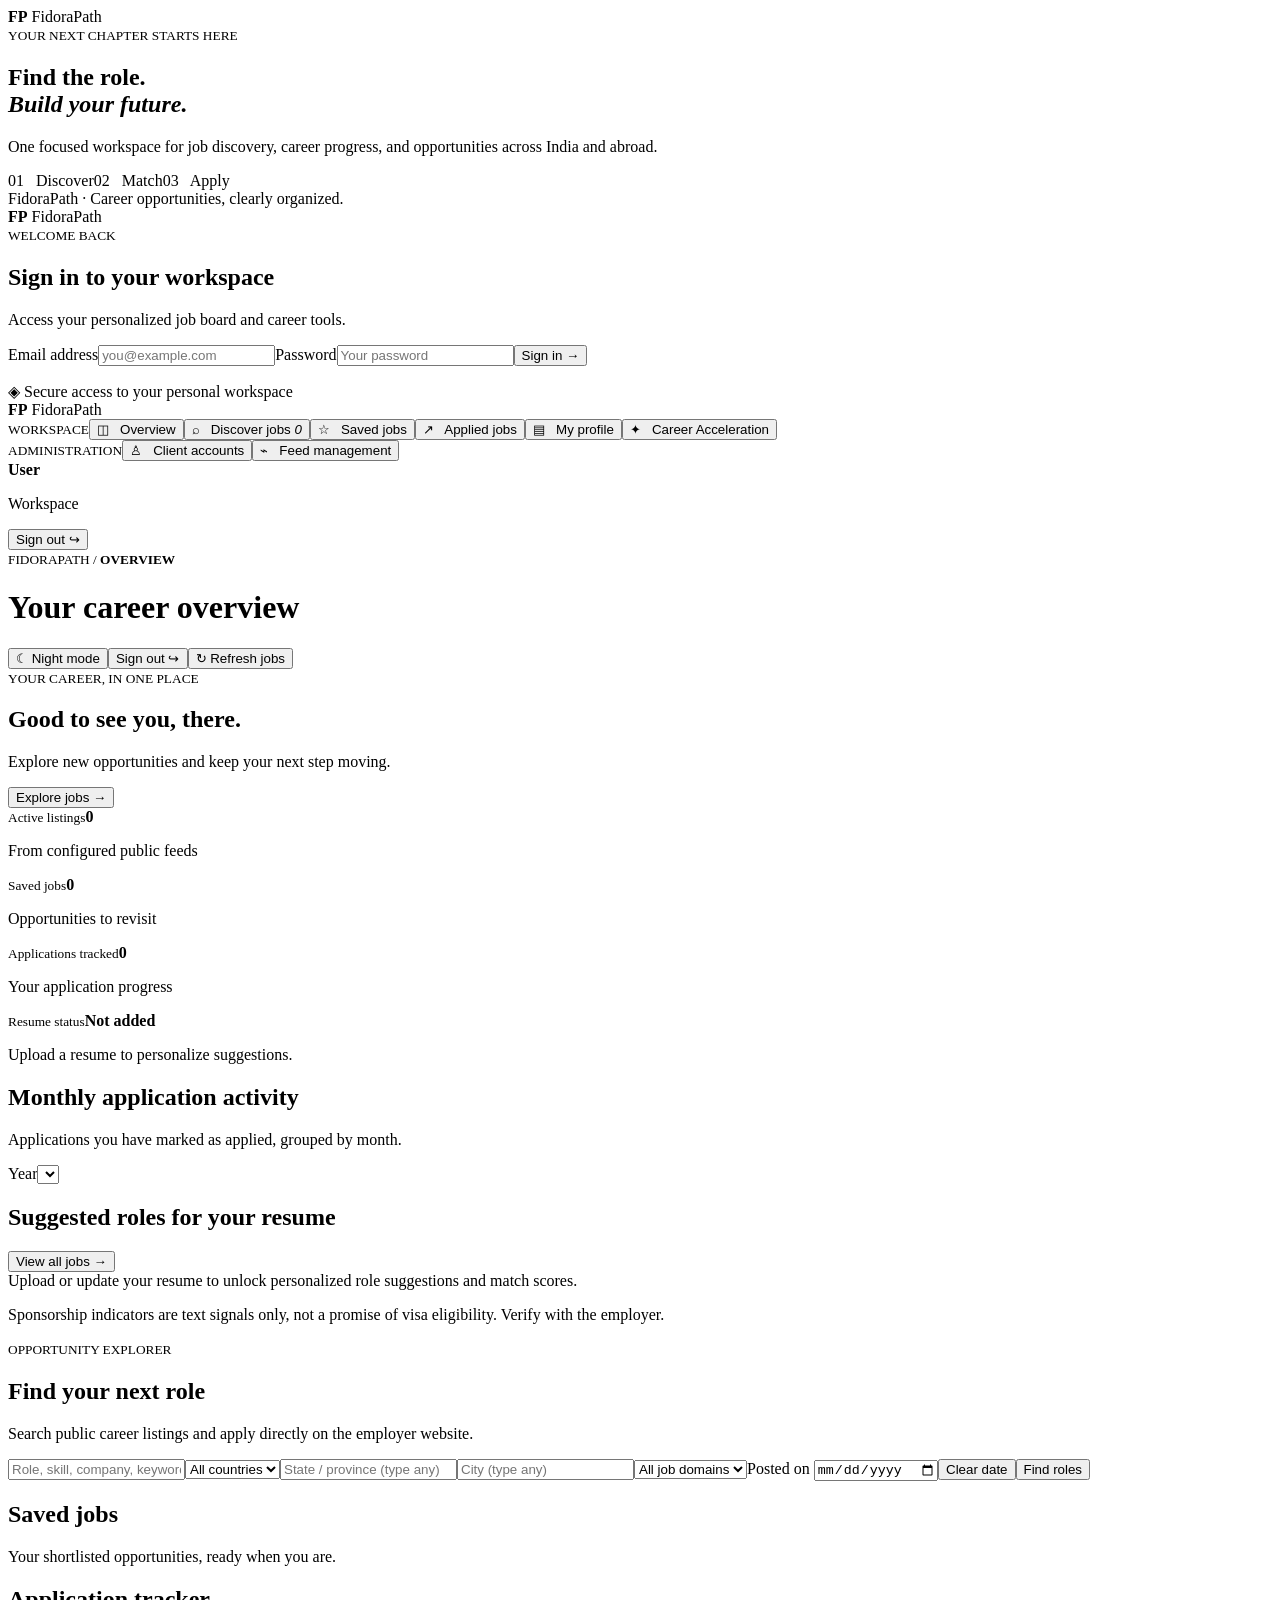
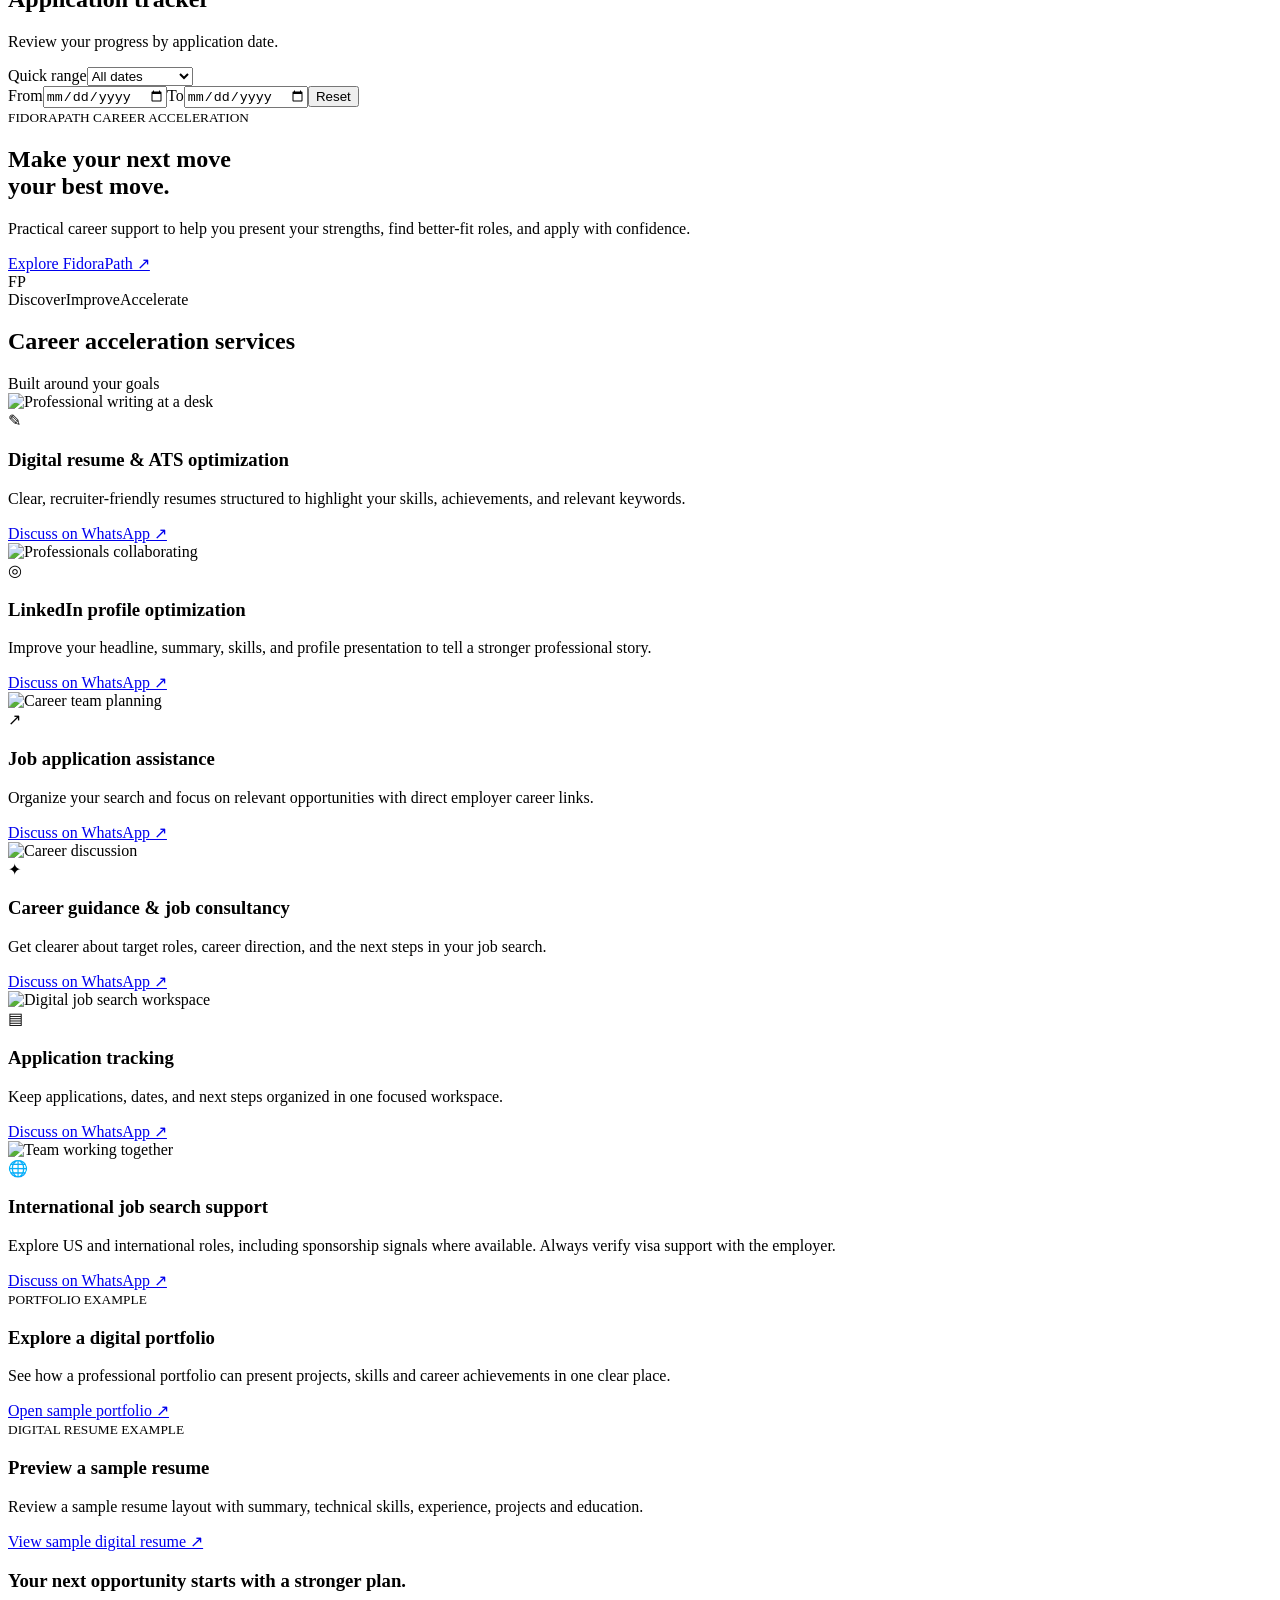
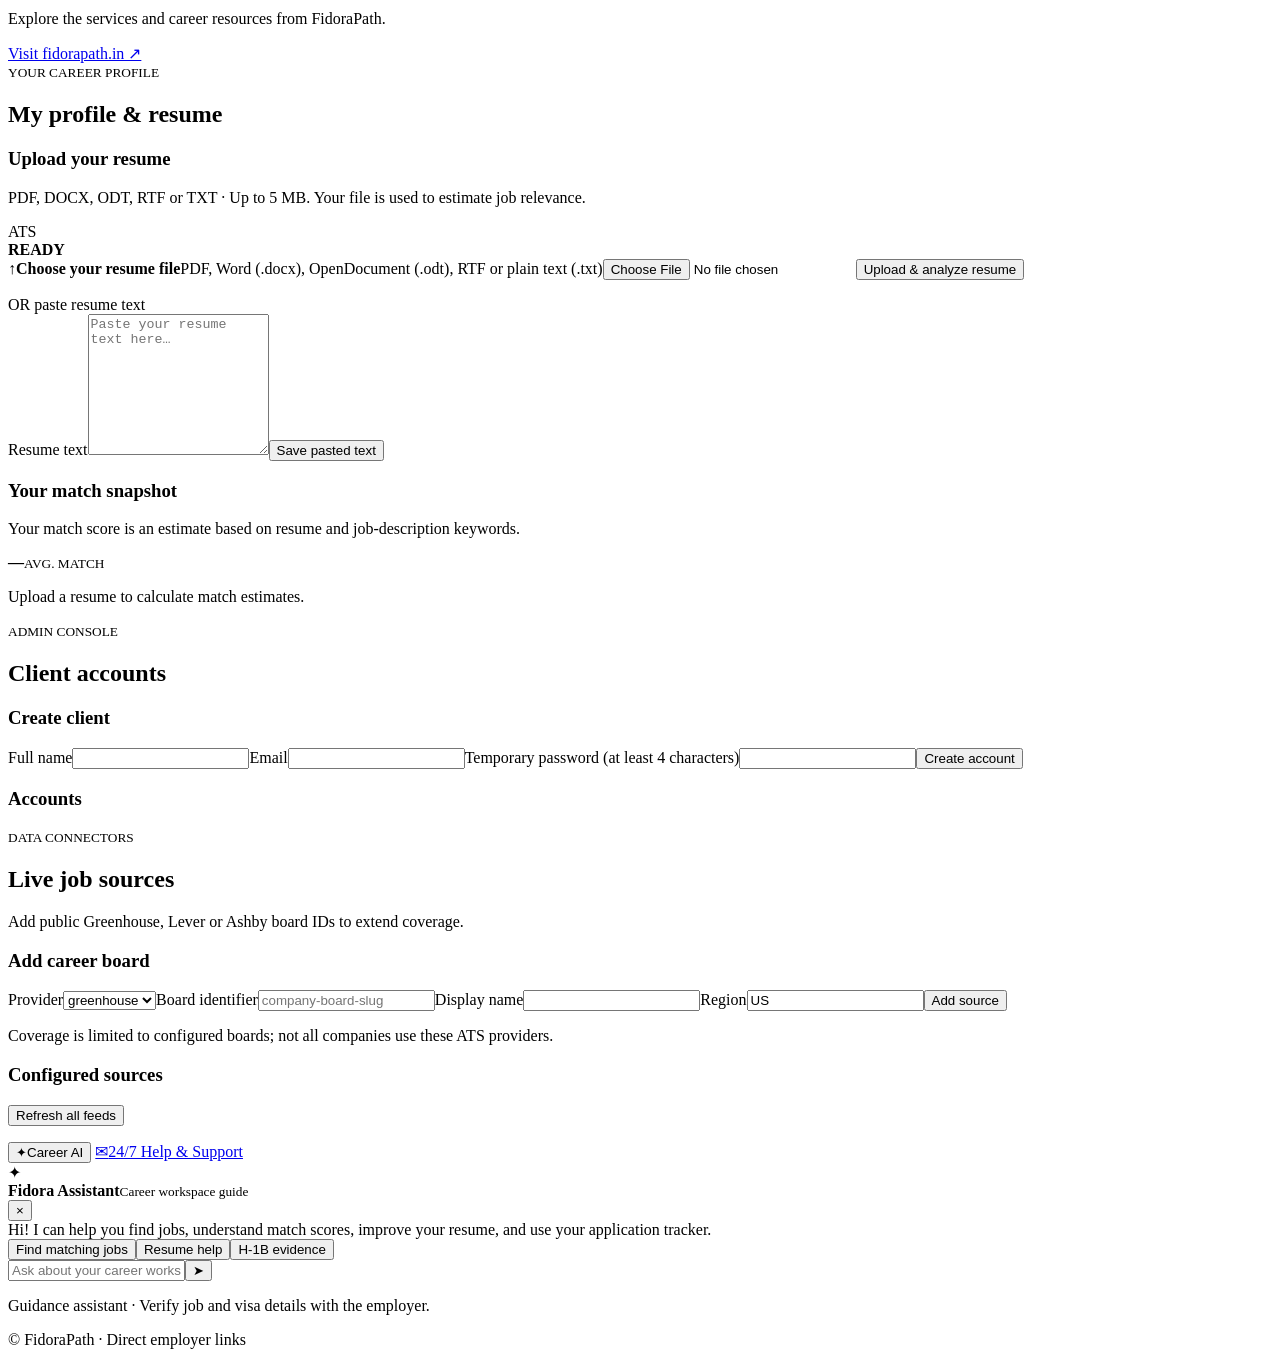
==== commit 6254cc65: "Add 24/7 FidoraPath support mail button" ====
--- a/static/index.html
+++ b/static/index.html
@@ -12,6 +12,7 @@
 </div>
 <div id="fidoraAssistant" class="assistant-widget hidden" aria-live="polite">
   <button id="assistantFab" class="assistant-fab" type="button" aria-label="Open FidoraJobs assistant" aria-expanded="false"><span class="assistant-spark">✦</span><span class="assistant-fab-label">Career AI</span></button>
+  <a class="assistant-support" href="mailto:support@fidorapath.in?subject=FidoraJobs%2024%2F7%20Support" aria-label="Contact FidoraPath 24/7 support"><span aria-hidden="true">✉</span><span>24/7 Help & Support</span></a>
   <section id="assistantPanel" class="assistant-panel hidden" role="dialog" aria-label="FidoraJobs assistant">
     <header class="assistant-head"><div class="assistant-avatar">✦</div><div class="assistant-heading"><strong>Fidora Assistant</strong><small>Career workspace guide</small></div><button id="assistantClose" class="assistant-close" type="button" aria-label="Close assistant">×</button></header>
     <div id="assistantMessages" class="assistant-messages"><div class="assistant-msg assistant-bot">Hi! I can help you find jobs, understand match scores, improve your resume, and use your application tracker.</div></div>
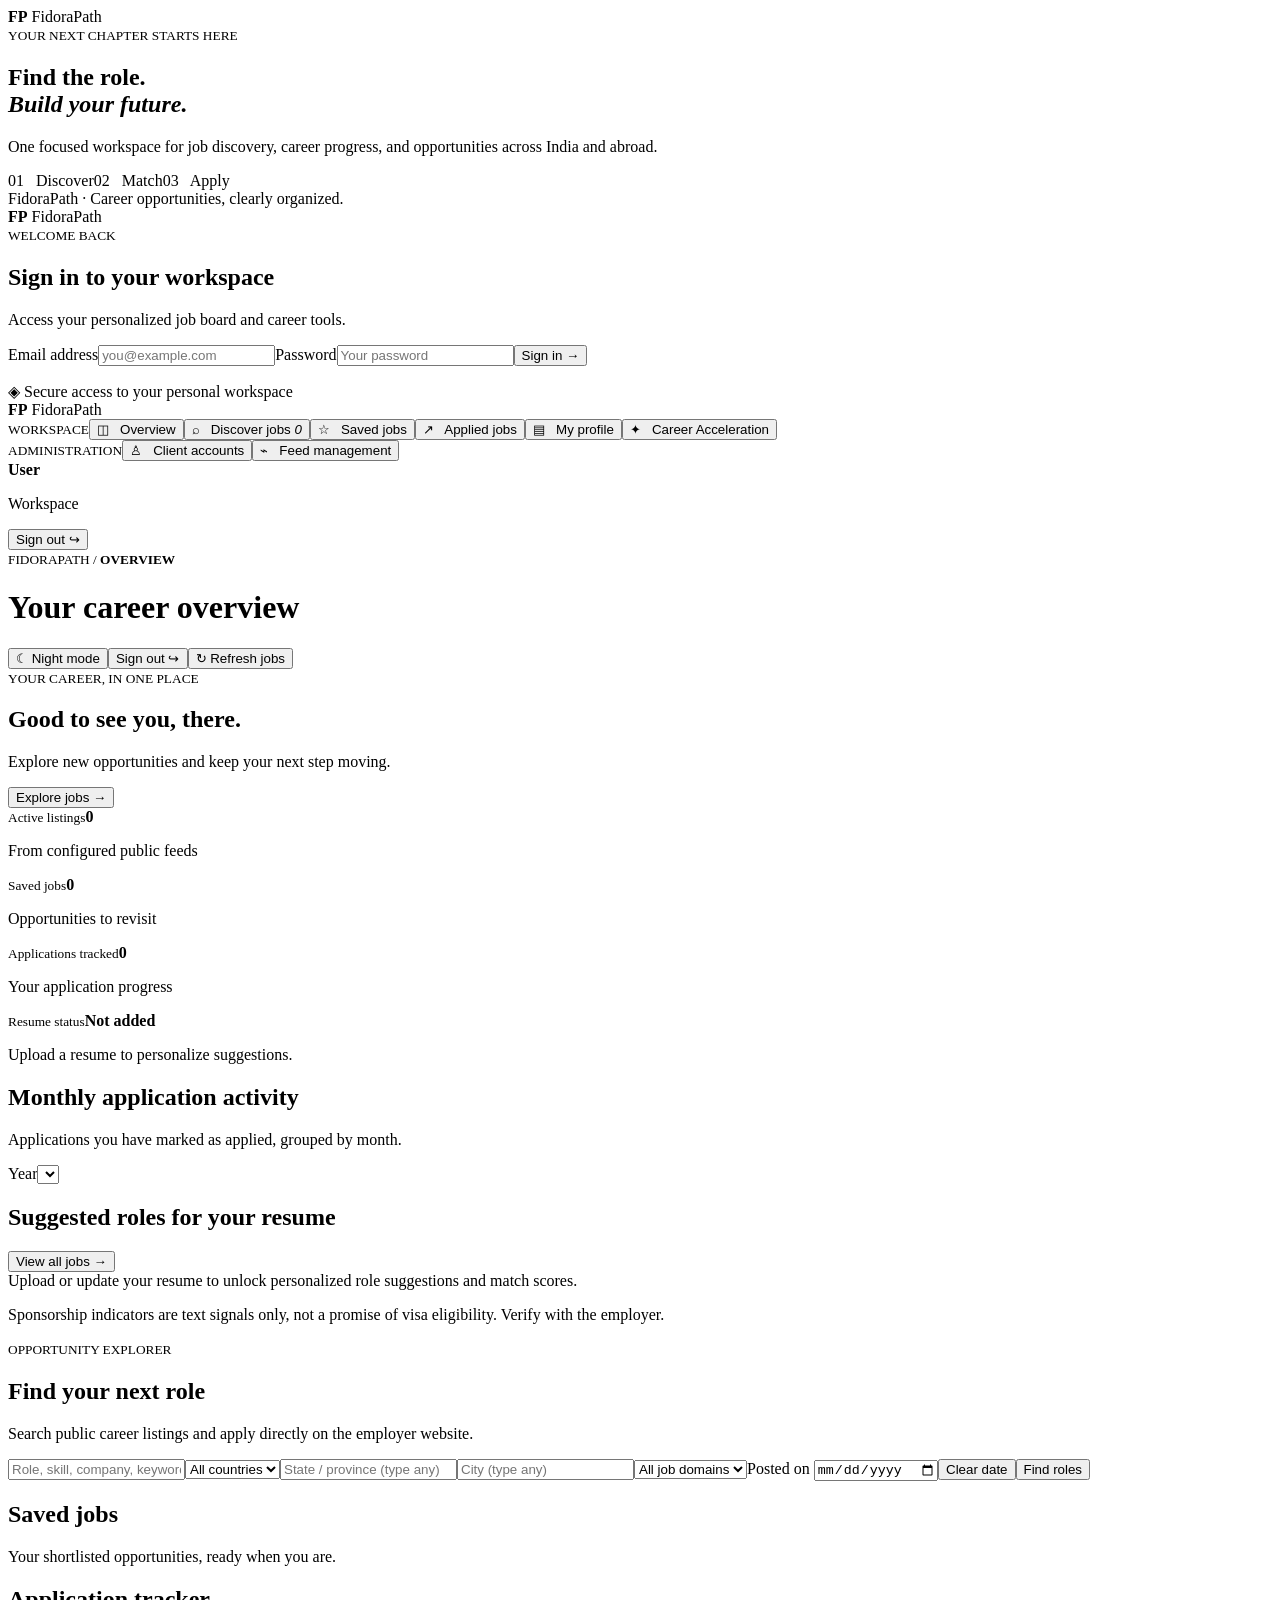
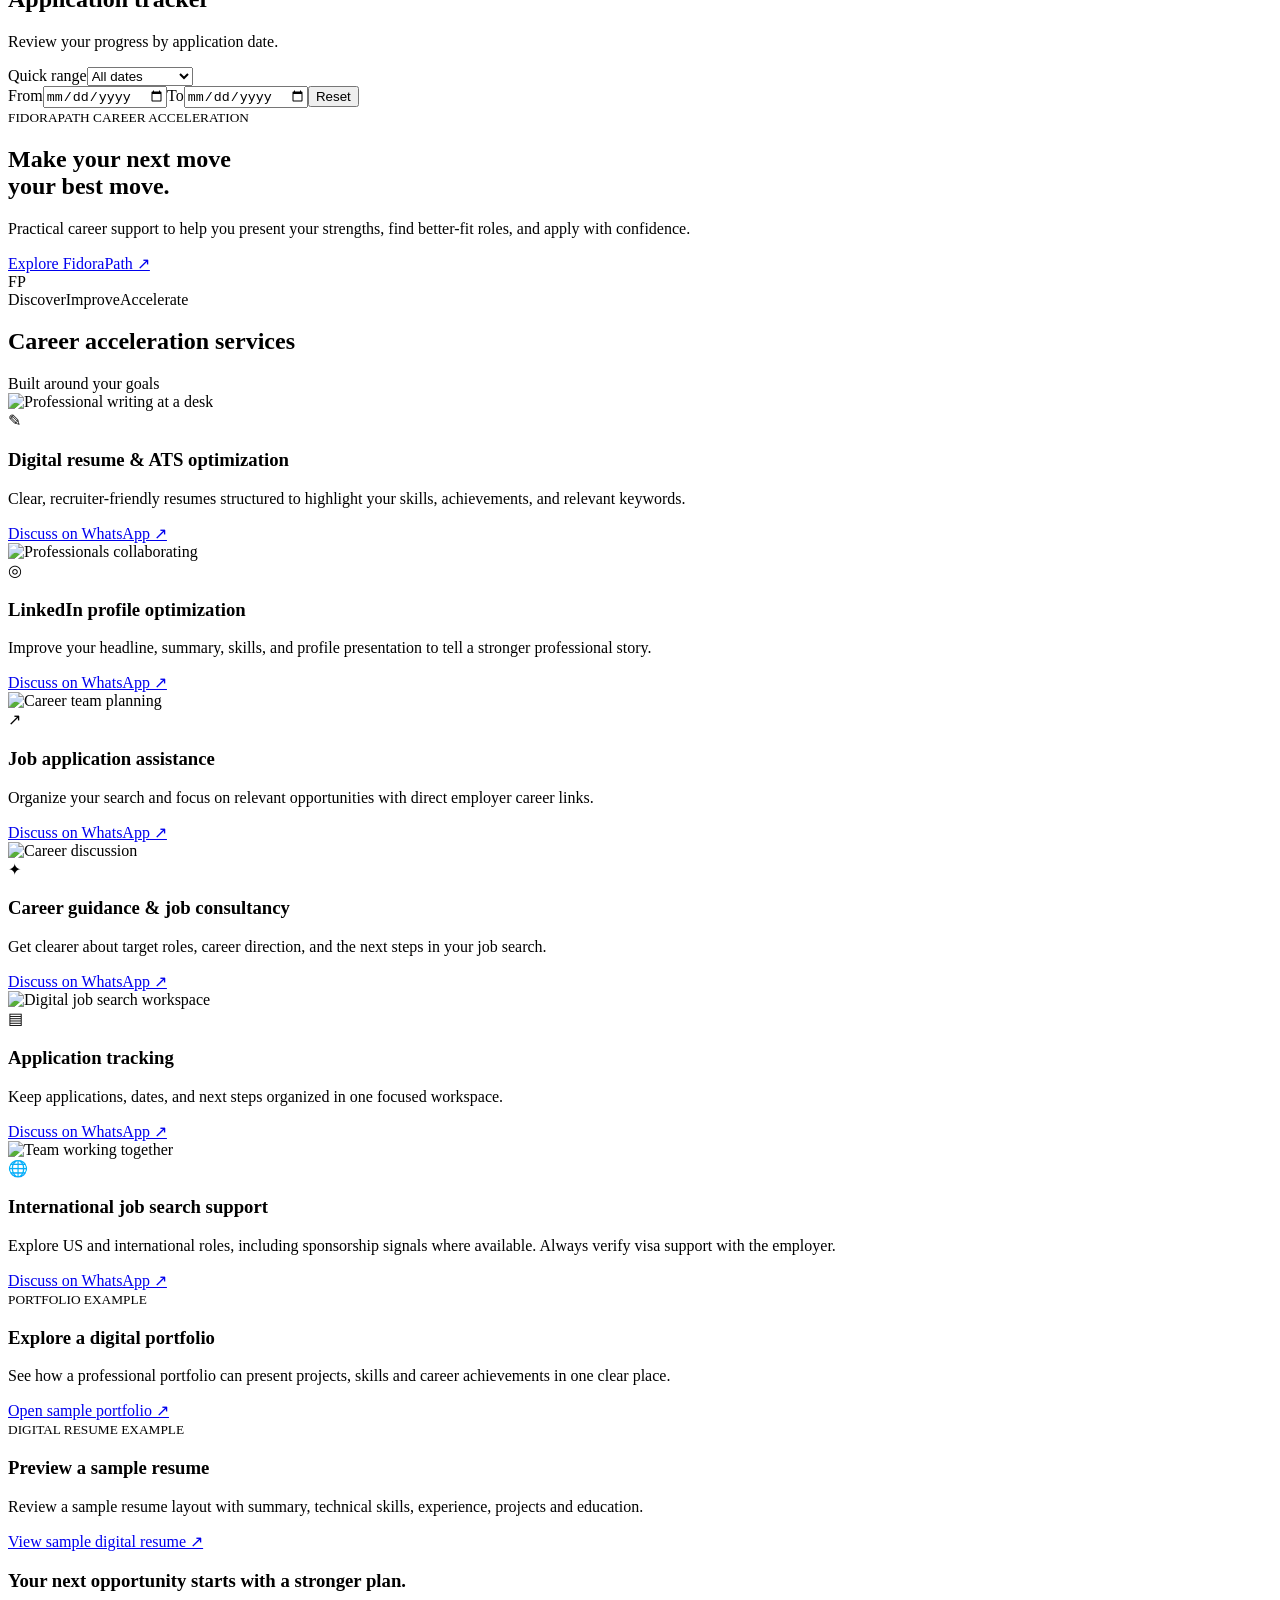
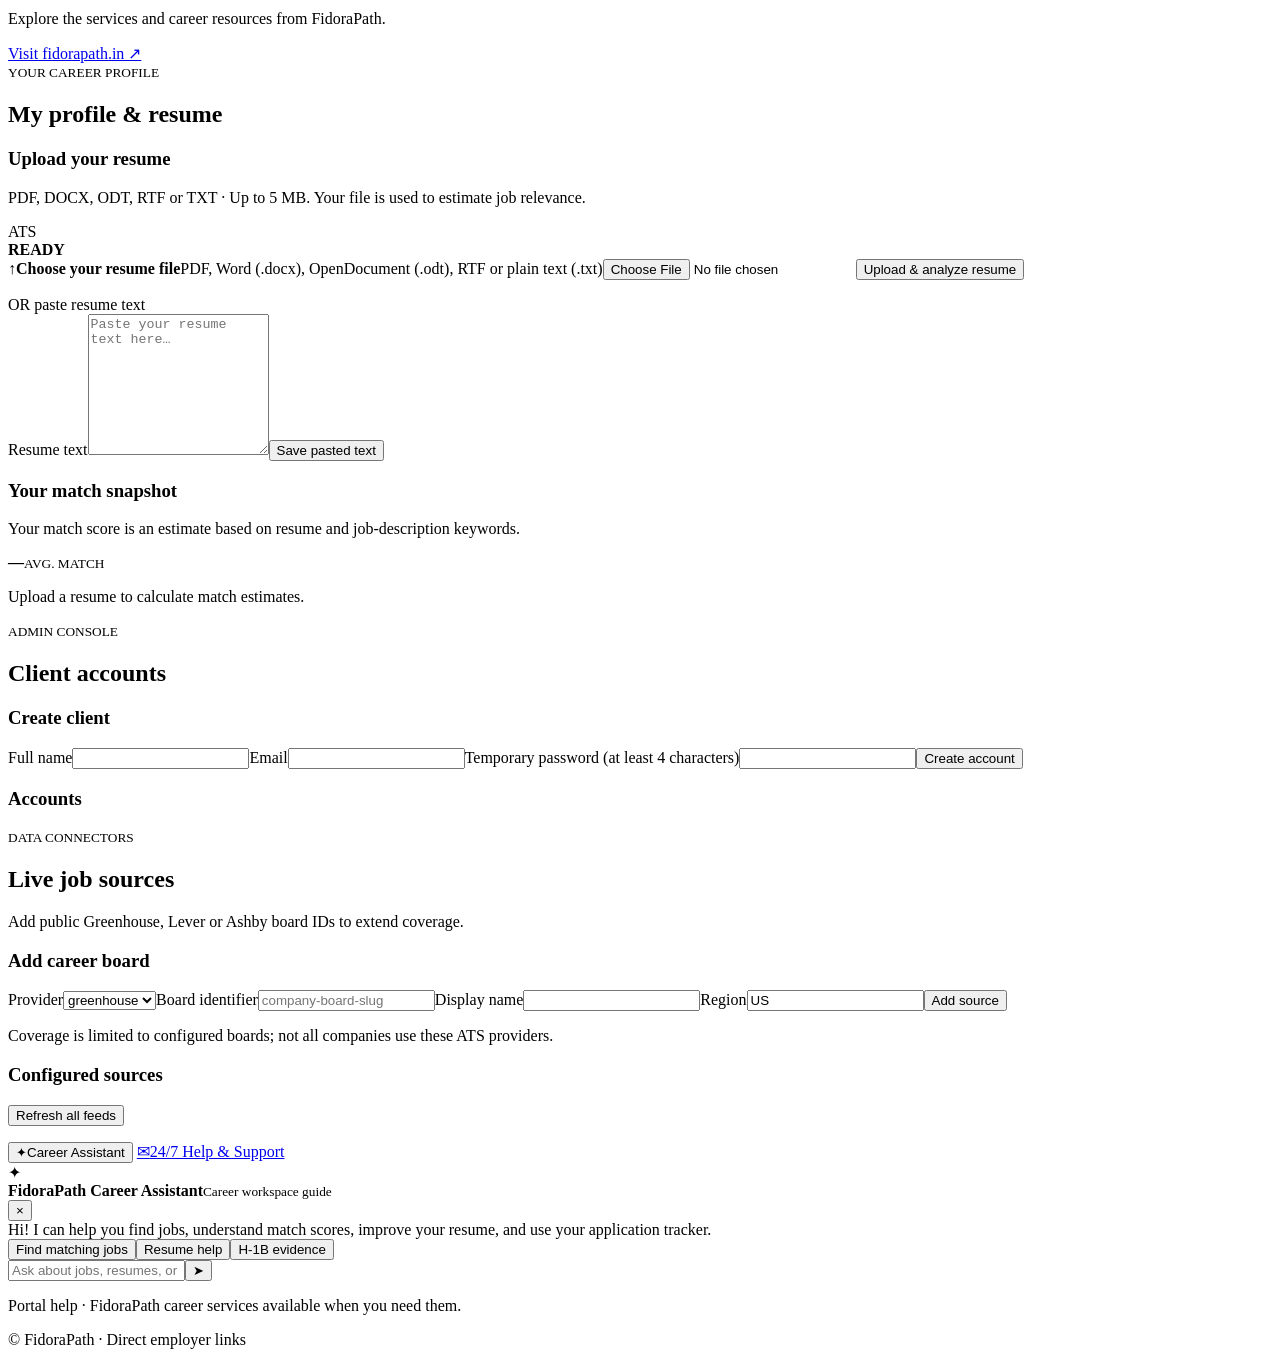
==== commit cb69dc93: "Rename assistant and promote FidoraPath services" ====
--- a/static/index.html
+++ b/static/index.html
@@ -11,14 +11,14 @@
 <section id="page-sources" class="page hidden"><small>DATA CONNECTORS</small><h2>Live job sources</h2><p>Add public Greenhouse, Lever or Ashby board IDs to extend coverage.</p><div class="columns"><form id="sourceForm" class="panel"><h3>Add career board</h3><label>Provider<select id="provider"><option>greenhouse</option><option>lever</option><option>ashby</option></select></label><label>Board identifier<input id="board" required placeholder="company-board-slug"></label><label>Display name<input id="label"></label><label>Region<input id="region" value="US"></label><button class="primary">Add source</button><p id="sourceMsg"></p><p class="muted">Coverage is limited to configured boards; not all companies use these ATS providers.</p></form><div class="panel"><h3>Configured sources</h3><div id="sources"></div><button id="refreshFeeds" class="secondary">Refresh all feeds</button><p id="feedMsg"></p></div></div></section>
 </div>
 <div id="fidoraAssistant" class="assistant-widget hidden" aria-live="polite">
-  <button id="assistantFab" class="assistant-fab" type="button" aria-label="Open FidoraJobs assistant" aria-expanded="false"><span class="assistant-spark">✦</span><span class="assistant-fab-label">Career AI</span></button>
+  <button id="assistantFab" class="assistant-fab" type="button" aria-label="Open FidoraJobs assistant" aria-expanded="false"><span class="assistant-spark">✦</span><span class="assistant-fab-label">Career Assistant</span></button>
   <a class="assistant-support" href="mailto:support@fidorapath.in?subject=FidoraJobs%2024%2F7%20Support" aria-label="Contact FidoraPath 24/7 support"><span aria-hidden="true">✉</span><span>24/7 Help & Support</span></a>
-  <section id="assistantPanel" class="assistant-panel hidden" role="dialog" aria-label="FidoraJobs assistant">
-    <header class="assistant-head"><div class="assistant-avatar">✦</div><div class="assistant-heading"><strong>Fidora Assistant</strong><small>Career workspace guide</small></div><button id="assistantClose" class="assistant-close" type="button" aria-label="Close assistant">×</button></header>
+  <section id="assistantPanel" class="assistant-panel hidden" role="dialog" aria-label="FidoraPath career assistant">
+    <header class="assistant-head"><div class="assistant-avatar">✦</div><div class="assistant-heading"><strong>FidoraPath Career Assistant</strong><small>Career workspace guide</small></div><button id="assistantClose" class="assistant-close" type="button" aria-label="Close assistant">×</button></header>
     <div id="assistantMessages" class="assistant-messages"><div class="assistant-msg assistant-bot">Hi! I can help you find jobs, understand match scores, improve your resume, and use your application tracker.</div></div>
     <div class="assistant-quick" id="assistantQuick"><button type="button" data-assist="jobs">Find matching jobs</button><button type="button" data-assist="resume">Resume help</button><button type="button" data-assist="sponsor">H-1B evidence</button></div>
-    <form id="assistantForm" class="assistant-form"><input id="assistantInput" type="text" maxlength="500" placeholder="Ask about your career workspace…" autocomplete="off" aria-label="Ask Fidora Assistant"><button type="submit" aria-label="Send message">➤</button></form>
-    <p class="assistant-disclaimer">Guidance assistant · Verify job and visa details with the employer.</p>
+    <form id="assistantForm" class="assistant-form"><input id="assistantInput" type="text" maxlength="500" placeholder="Ask about jobs, resumes, or the portal…" autocomplete="off" aria-label="Ask FidoraPath Career Assistant"><button type="submit" aria-label="Send message">➤</button></form>
+    <p class="assistant-disclaimer">Portal help · FidoraPath career services available when you need them.</p>
   </section>
 </div>
 <footer>© FidoraPath · Direct employer links</footer></main></div><script src="/app.js"></script></body></html>
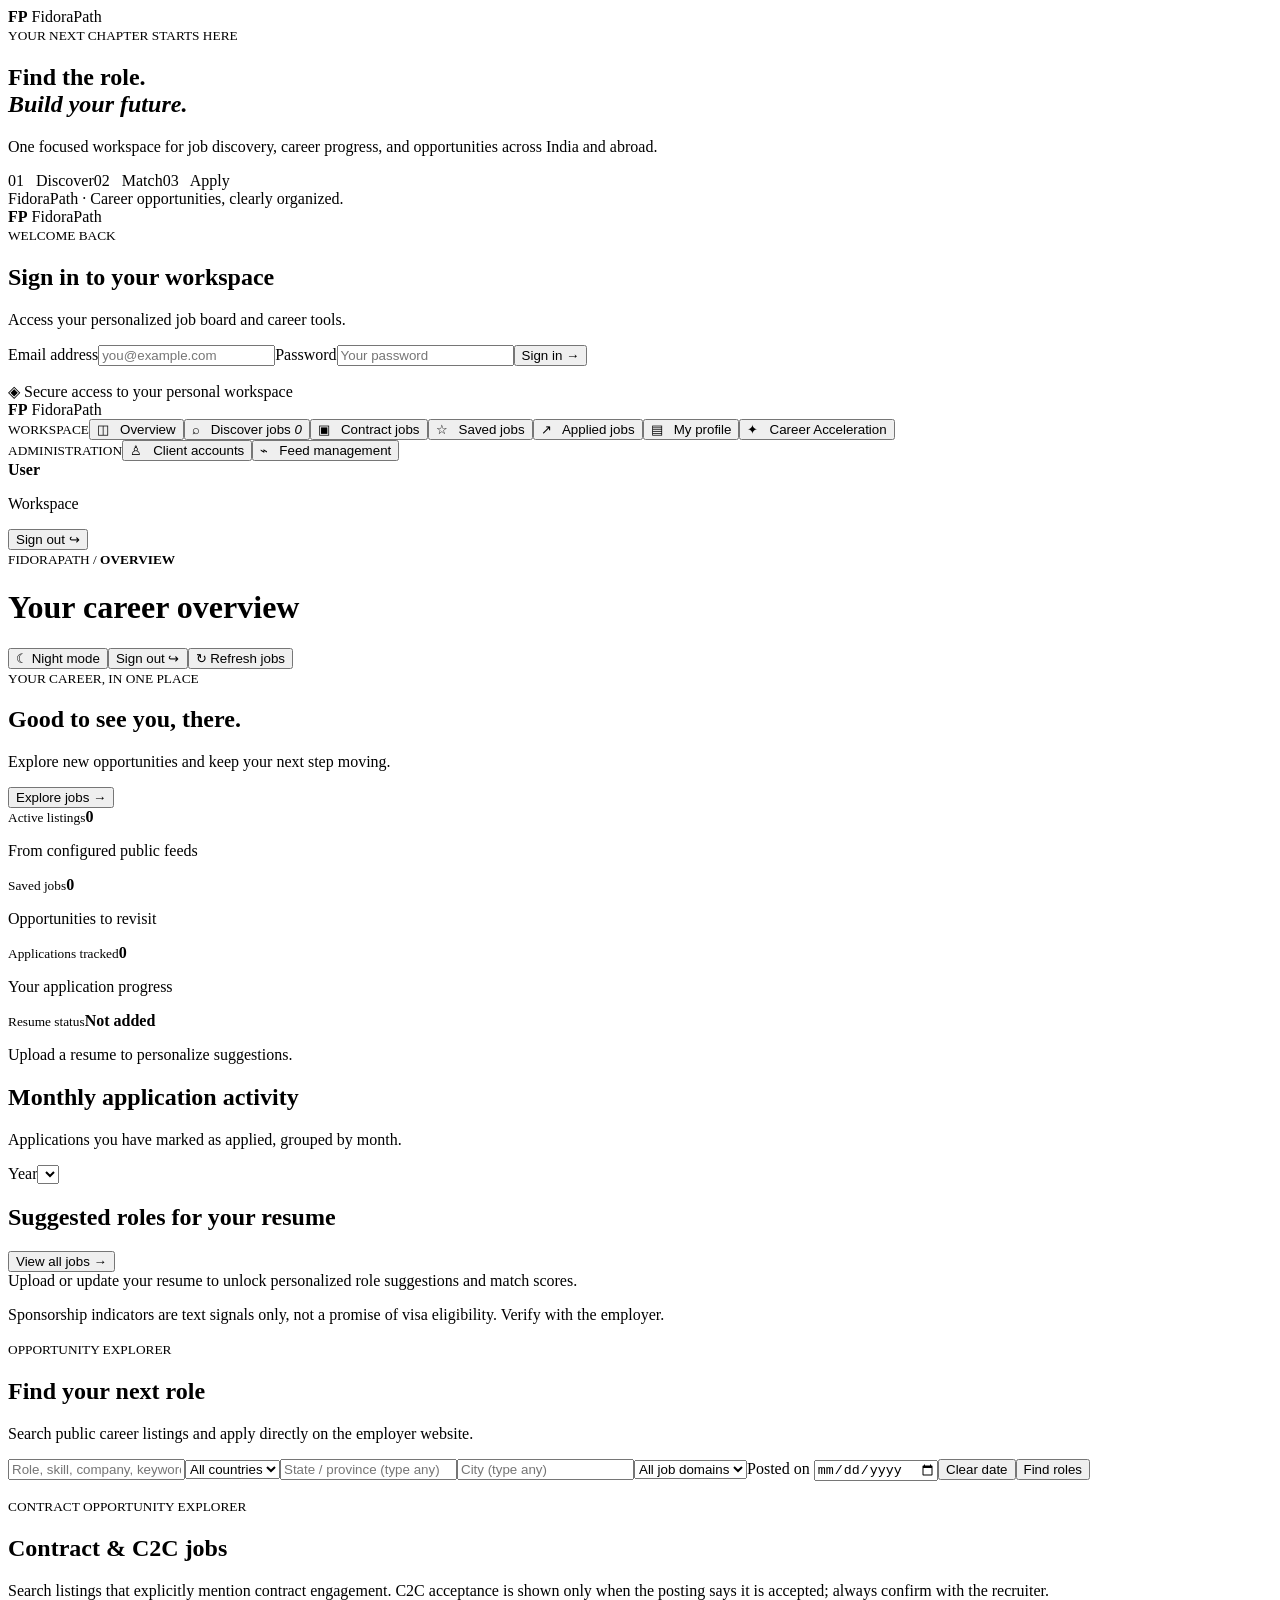
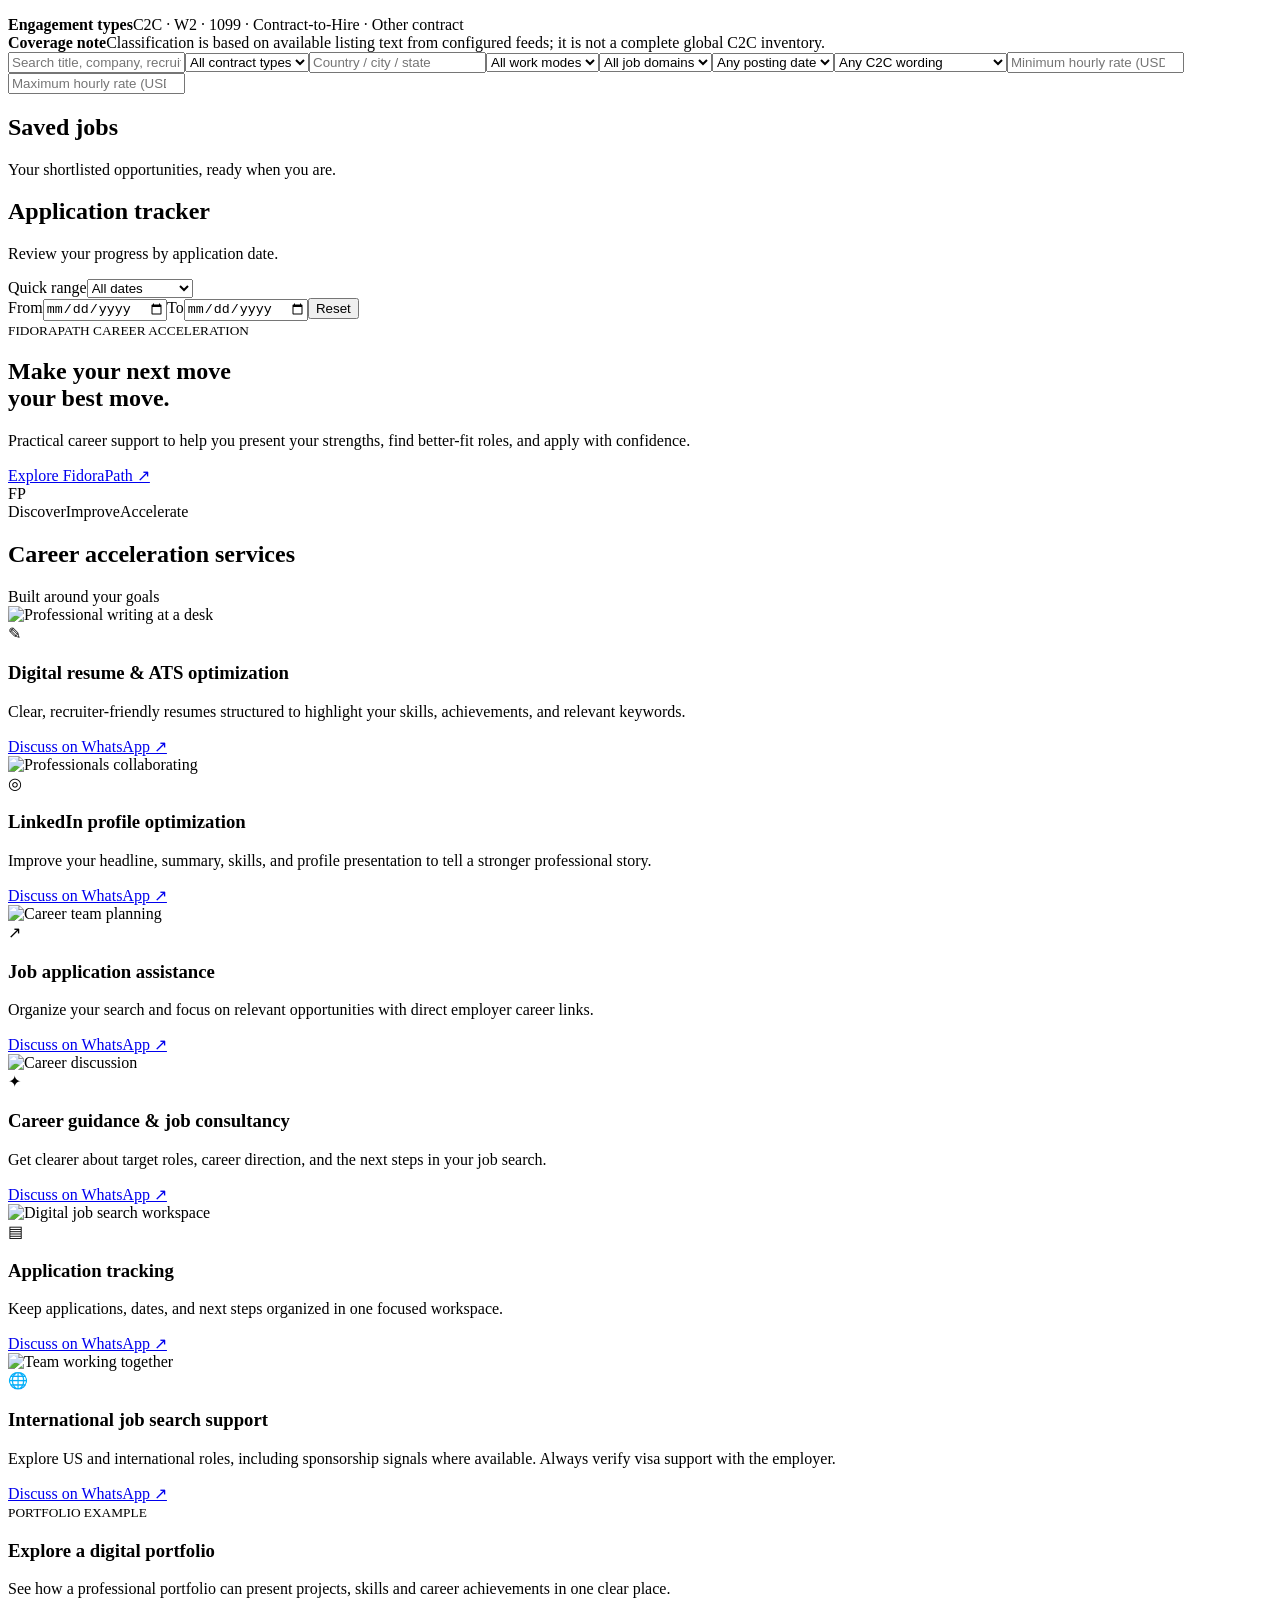
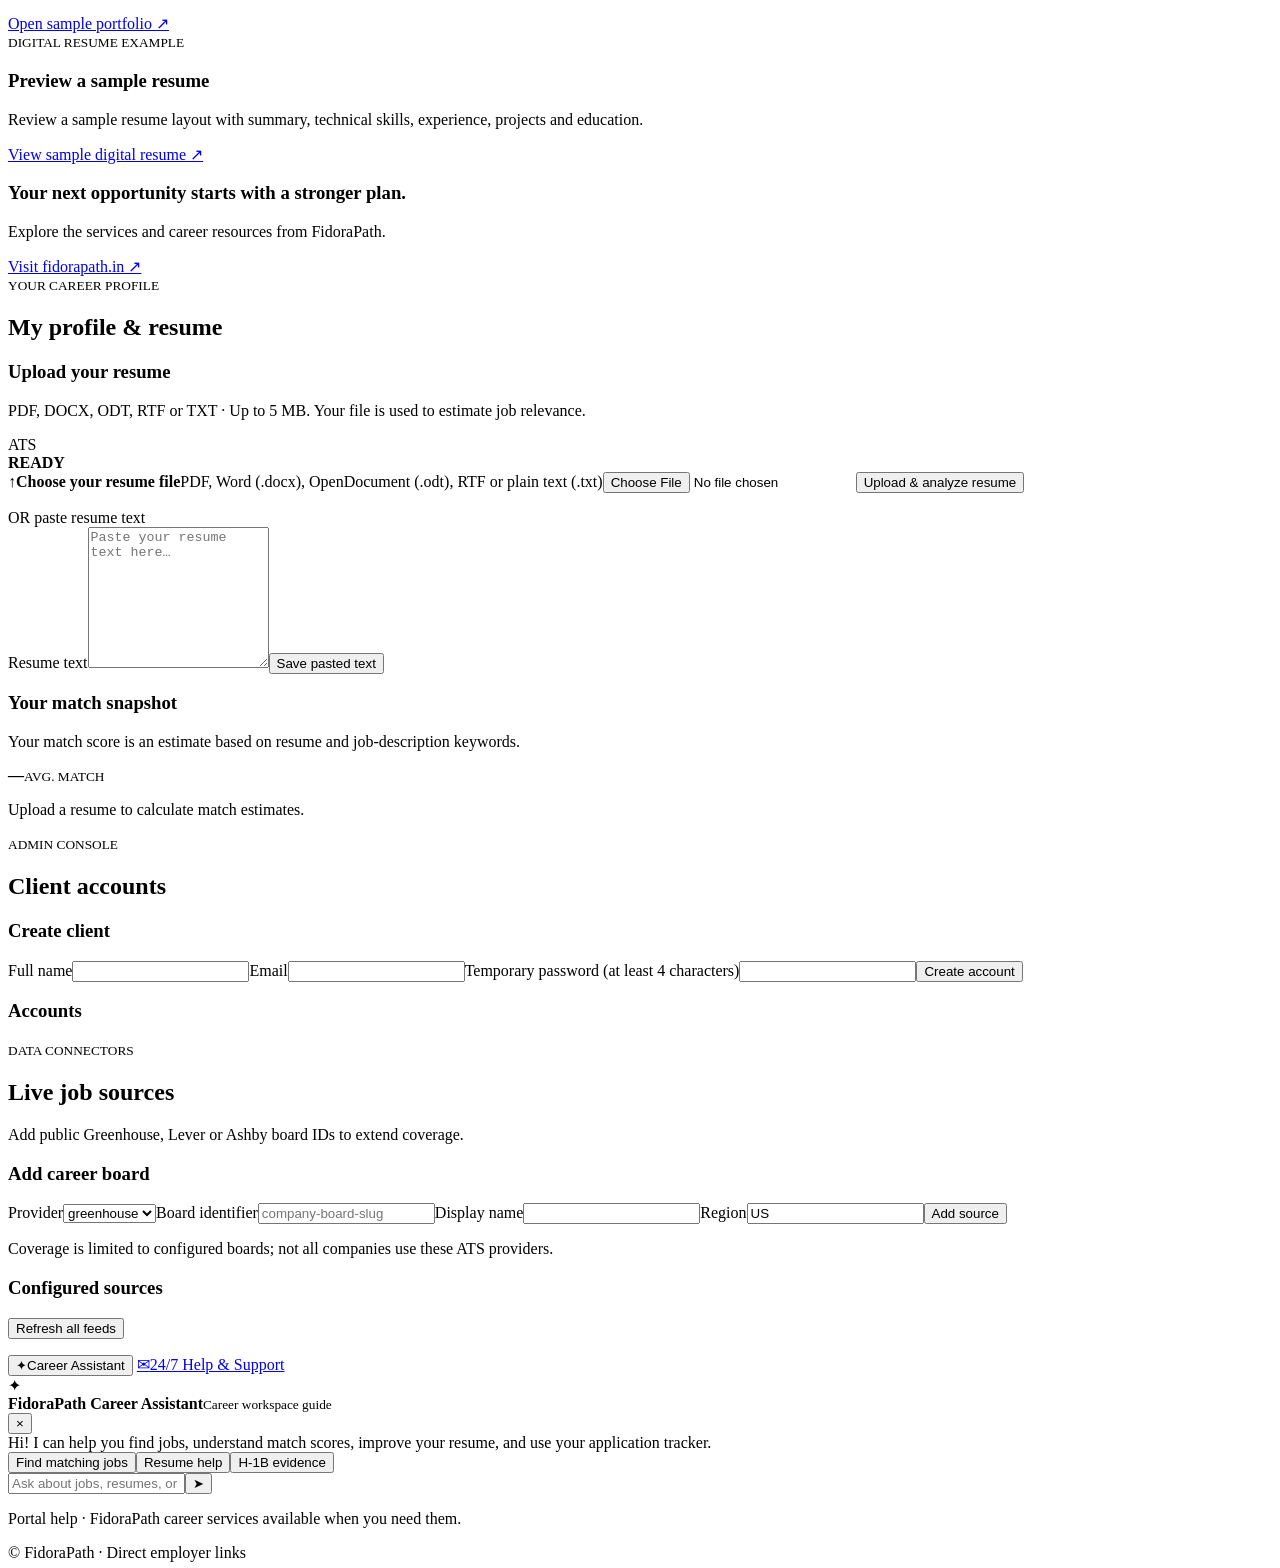
==== commit f16146dc: "Add dedicated contract and C2C jobs workspace" ====
--- a/static/index.html
+++ b/static/index.html
@@ -1,9 +1,10 @@
 <!doctype html><html lang="en"><head><meta charset="utf-8"><meta name="viewport" content="width=device-width,initial-scale=1"><title>FidoraPath Career Workspace</title><link rel="stylesheet" href="/style.css"></head><body>
 <div id="toast"></div><section id="login" class="login"><div class="hero"><div class="brand"><b>FP</b> Fidora<span>Path</span></div><div><small>YOUR NEXT CHAPTER STARTS HERE</small><h1>Find the role.<br><em>Build your future.</em></h1><p>One focused workspace for job discovery, career progress, and opportunities across India and abroad.</p><div class="steps"><span>01 &nbsp; Discover</span><span>02 &nbsp; Match</span><span>03 &nbsp; Apply</span></div></div><footer>FidoraPath · Career opportunities, clearly organized.</footer></div><form id="loginForm" class="loginform"><div class="brand mobile"><b>FP</b> Fidora<span>Path</span></div><small>WELCOME BACK</small><h2>Sign in to your workspace</h2><p>Access your personalized job board and career tools.</p><label>Email address<input id="email" type="email" required placeholder="you@example.com"></label><label>Password<input id="password" type="password" required placeholder="Your password"></label><button class="primary">Sign in →</button><p id="loginError" class="error"></p><aside>◈ Secure access to your personal workspace</aside></form></section>
-<div id="app" class="hidden"><aside class="sidebar"><div class="brand"><b>FP</b> Fidora<span>Path</span></div><small>WORKSPACE</small><button data-page="overview" class="nav active">◫ &nbsp; Overview</button><button data-page="jobs" class="nav">⌕ &nbsp; Discover jobs <i id="jobCount">0</i></button><button data-page="saved" class="nav">☆ &nbsp; Saved jobs</button><button data-page="applied" class="nav">↗ &nbsp; Applied jobs</button><button data-page="profile" class="nav">▤ &nbsp; My profile</button><button data-page="career" class="nav">✦ &nbsp; Career Acceleration</button><div id="adminNav" class="hidden"><small>ADMINISTRATION</small><button data-page="clients" class="nav">♙ &nbsp; Client accounts</button><button data-page="sources" class="nav">⌁ &nbsp; Feed management</button></div><div class="sidebottom"><b id="userName">User</b><p id="userRole">Workspace</p><button id="logout" class="secondary">Sign out ↪</button></div></aside>
+<div id="app" class="hidden"><aside class="sidebar"><div class="brand"><b>FP</b> Fidora<span>Path</span></div><small>WORKSPACE</small><button data-page="overview" class="nav active">◫ &nbsp; Overview</button><button data-page="jobs" class="nav">⌕ &nbsp; Discover jobs <i id="jobCount">0</i></button><button data-page="contracts" class="nav">▣ &nbsp; Contract jobs</button><button data-page="saved" class="nav">☆ &nbsp; Saved jobs</button><button data-page="applied" class="nav">↗ &nbsp; Applied jobs</button><button data-page="profile" class="nav">▤ &nbsp; My profile</button><button data-page="career" class="nav">✦ &nbsp; Career Acceleration</button><div id="adminNav" class="hidden"><small>ADMINISTRATION</small><button data-page="clients" class="nav">♙ &nbsp; Client accounts</button><button data-page="sources" class="nav">⌁ &nbsp; Feed management</button></div><div class="sidebottom"><b id="userName">User</b><p id="userRole">Workspace</p><button id="logout" class="secondary">Sign out ↪</button></div></aside>
 <main><header><div><small>FIDORAPATH / <b id="crumb">OVERVIEW</b></small><h1 id="title">Your career overview</h1></div><div class="header-actions"><button id="themeToggle" class="secondary" type="button" aria-label="Toggle day and night theme">☾ Night mode</button><button id="headerLogout" class="secondary logout-top" type="button">Sign out ↪</button><button id="refresh" class="secondary">↻ Refresh jobs</button></div></header><div class="content">
 <section id="page-overview" class="page"><div class="banner"><small>YOUR CAREER, IN ONE PLACE</small><h2>Good to see you, <span id="welcome">there</span>.</h2><p>Explore new opportunities and keep your next step moving.</p><button class="light" data-page="jobs">Explore jobs →</button></div><div class="stats"><div><small>Active listings</small><strong id="nJobs">0</strong><p>From configured public feeds</p></div><div><small>Saved jobs</small><strong id="nSaved">0</strong><p>Opportunities to revisit</p></div><div><small>Applications tracked</small><strong id="nApplied">0</strong><p>Your application progress</p></div><div><small>Resume status</small><strong id="nResume">Not added</strong><p id="resumeStatusNote">Upload a resume to personalize suggestions.</p></div></div><div class="panel monthly-panel"><div class="sect"><div><h2>Monthly application activity</h2><p class="muted">Applications you have marked as applied, grouped by month.</p></div><label class="date-filter">Year<select id="chartYear"></select></label></div><div id="monthlyChart" class="monthly-chart" role="img" aria-label="Monthly applications chart"></div></div><div class="sect"><h2>Suggested roles for your resume</h2><button data-page="jobs" class="link">View all jobs →</button></div><div id="suggestedNotice" class="empty hidden">Upload or update your resume to unlock personalized role suggestions and match scores.</div><div id="recent" class="jobs"></div><p class="notice">Sponsorship indicators are text signals only, not a promise of visa eligibility. Verify with the employer.</p></section>
 <section id="page-jobs" class="page hidden"><small>OPPORTUNITY EXPLORER</small><h2>Find your next role</h2><p>Search public career listings and apply directly on the employer website.</p><div class="filters filter-grid"><input id="q" placeholder="Role, skill, company, keyword…"><select id="country"><option value="">All countries</option></select><input id="state" list="stateOptions" placeholder="State / province (type any)"><datalist id="stateOptions"></datalist><input id="city" list="cityOptions" placeholder="City (type any)"><datalist id="cityOptions"></datalist><select id="domain"><option value="">All job domains</option></select><label class="job-date-filter">Posted on <input id="jobDate" type="date" aria-label="Show jobs posted on a specific date"></label><button id="clearJobDate" class="secondary" type="button">Clear date</button><button id="search" class="primary">Find roles</button></div><p id="resultCount" class="muted"></p><div id="allJobs" class="jobs"></div></section>
+<section id="page-contracts" class="page hidden"><small>CONTRACT OPPORTUNITY EXPLORER</small><h2>Contract &amp; C2C jobs</h2><p>Search listings that explicitly mention contract engagement. C2C acceptance is shown only when the posting says it is accepted; always confirm with the recruiter.</p><div class="contract-intro"><div><strong>Engagement types</strong><span>C2C · W2 · 1099 · Contract-to-Hire · Other contract</span></div><div><strong>Coverage note</strong><span>Classification is based on available listing text from configured feeds; it is not a complete global C2C inventory.</span></div></div><div class="filters contract-filters"><input id="contractQ" placeholder="Search title, company, recruiter, skill…"><select id="contractType"><option value="">All contract types</option><option value="C2C">C2C</option><option value="W2">W2</option><option value="1099">1099</option><option value="C2H">Contract-to-Hire</option><option value="Contract">Other Contract</option></select><input id="contractCountry" placeholder="Country / city / state"><select id="contractWorkMode"><option value="">All work modes</option><option value="remote">Remote</option><option value="hybrid">Hybrid</option><option value="onsite">Onsite</option></select><select id="contractDomain"><option value="">All job domains</option></select><select id="contractAge"><option value="any">Any posting date</option><option value="24h">Past 24 hours</option><option value="3d">Past 3 days</option><option value="7d">Past 7 days</option><option value="30d">Past 30 days</option></select><select id="contractAcceptance"><option value="">Any C2C wording</option><option value="accepted">C2C accepted / C2C only</option><option value="mentioned">C2C mentioned</option></select><input id="contractMinRate" type="number" min="0" placeholder="Minimum hourly rate (USD)"><input id="contractMaxRate" type="number" min="0" placeholder="Maximum hourly rate (USD)"></div><p id="contractResultCount" class="muted"></p><div id="contractJobs" class="jobs"></div></section>
 <section id="page-saved" class="page hidden"><h2>Saved jobs</h2><p class="muted">Your shortlisted opportunities, ready when you are.</p><div id="savedJobs" class="jobs"></div></section><section id="page-applied" class="page hidden"><div class="sect"><div><h2>Application tracker</h2><p class="muted">Review your progress by application date.</p></div><div class="application-filters"><label class="date-filter">Quick range<select id="applicationDatePreset" aria-label="Filter applications by date"><option value="all">All dates</option><option value="today">Today</option><option value="7">Last 7 days</option><option value="30">Last 30 days</option><option value="custom">Custom range</option></select></label><div class="date-tools"><label class="date-filter">From<input type="date" id="applicationDate" aria-label="Application start date"></label><label class="date-filter">To<input type="date" id="applicationDateTo" aria-label="Application end date"></label><button id="clearApplicationDates" class="secondary" type="button">Reset</button></div></div></div><div id="appliedJobs" class="jobs"></div></section>
 <section id="page-career" class="page hidden"><div class="career-hero"><div><small>FIDORAPATH CAREER ACCELERATION</small><h2>Make your next move<br><span>your best move.</span></h2><p>Practical career support to help you present your strengths, find better-fit roles, and apply with confidence.</p><a class="light" href="https://www.fidorapath.in/" target="_blank" rel="noopener">Explore FidoraPath ↗</a></div><div class="career-orbit"><div class="orbit-ring"></div><div class="orbit-core">FP</div><span class="orbit-chip chip-one">Discover</span><span class="orbit-chip chip-two">Improve</span><span class="orbit-chip chip-three">Accelerate</span></div></div><div class="sect"><h2>Career acceleration services</h2><span class="tag">Built around your goals</span></div><div class="service-grid"><article class="service-card"><img src="https://images.unsplash.com/photo-1455390582262-044cdead277a?auto=format&fit=crop&w=900&q=80" alt="Professional writing at a desk" loading="lazy"><div><span class="service-icon">✎</span><h3>Digital resume & ATS optimization</h3><p>Clear, recruiter-friendly resumes structured to highlight your skills, achievements, and relevant keywords.</p><a class="whatsapp-cta" href="https://wa.me/917997474891?text=Hi%20FidoraPath%2C%20I%20would%20like%20to%20know%20about%20your%20career%20services." target="_blank" rel="noopener">Discuss on WhatsApp ↗</a></div></article><article class="service-card"><img src="https://images.unsplash.com/photo-1521737711867-e3b97375f902?auto=format&fit=crop&w=900&q=80" alt="Professionals collaborating" loading="lazy"><div><span class="service-icon">◎</span><h3>LinkedIn profile optimization</h3><p>Improve your headline, summary, skills, and profile presentation to tell a stronger professional story.</p><a class="whatsapp-cta" href="https://wa.me/917997474891?text=Hi%20FidoraPath%2C%20I%20am%20interested%20in%20this%20service." target="_blank" rel="noopener">Discuss on WhatsApp ↗</a></div></article><article class="service-card"><img src="https://images.unsplash.com/photo-1551836022-d5d88e9218df?auto=format&fit=crop&w=900&q=80" alt="Career team planning" loading="lazy"><div><span class="service-icon">↗</span><h3>Job application assistance</h3><p>Organize your search and focus on relevant opportunities with direct employer career links.</p><a class="whatsapp-cta" href="https://wa.me/917997474891?text=Hi%20FidoraPath%2C%20I%20am%20interested%20in%20this%20service." target="_blank" rel="noopener">Discuss on WhatsApp ↗</a></div></article><article class="service-card"><img src="https://images.unsplash.com/photo-1521791136064-7986c2920216?auto=format&fit=crop&w=900&q=80" alt="Career discussion" loading="lazy"><div><span class="service-icon">✦</span><h3>Career guidance & job consultancy</h3><p>Get clearer about target roles, career direction, and the next steps in your job search.</p><a class="whatsapp-cta" href="https://wa.me/917997474891?text=Hi%20FidoraPath%2C%20I%20am%20interested%20in%20this%20service." target="_blank" rel="noopener">Discuss on WhatsApp ↗</a></div></article><article class="service-card"><img src="https://images.unsplash.com/photo-1516321318423-f06f85e504b3?auto=format&fit=crop&w=900&q=80" alt="Digital job search workspace" loading="lazy"><div><span class="service-icon">▤</span><h3>Application tracking</h3><p>Keep applications, dates, and next steps organized in one focused workspace.</p><a class="whatsapp-cta" href="https://wa.me/917997474891?text=Hi%20FidoraPath%2C%20I%20am%20interested%20in%20this%20service." target="_blank" rel="noopener">Discuss on WhatsApp ↗</a></div></article><article class="service-card"><img src="https://images.unsplash.com/photo-1522071820081-009f0129c71c?auto=format&fit=crop&w=900&q=80" alt="Team working together" loading="lazy"><div><span class="service-icon">🌐</span><h3>International job search support</h3><p>Explore US and international roles, including sponsorship signals where available. Always verify visa support with the employer.</p><a class="whatsapp-cta" href="https://wa.me/917997474891?text=Hi%20FidoraPath%2C%20I%20am%20interested%20in%20international%20job%20search%20support." target="_blank" rel="noopener">Discuss on WhatsApp ↗</a></div></article></div><div class="sample-showcase"><div><small>PORTFOLIO EXAMPLE</small><h3>Explore a digital portfolio</h3><p>See how a professional portfolio can present projects, skills and career achievements in one clear place.</p><a class="primary inline-button" href="https://sudheerkumarbadatalaportfolio.vercel.app/" target="_blank" rel="noopener">Open sample portfolio ↗</a></div><div><small>DIGITAL RESUME EXAMPLE</small><h3>Preview a sample resume</h3><p>Review a sample resume layout with summary, technical skills, experience, projects and education.</p><a class="secondary inline-button" href="/sample-digital-resume.pdf" target="_blank" rel="noopener">View sample digital resume ↗</a></div></div><div class="career-cta"><div><h3>Your next opportunity starts with a stronger plan.</h3><p>Explore the services and career resources from FidoraPath.</p></div><a href="https://www.fidorapath.in/" target="_blank" rel="noopener">Visit fidorapath.in ↗</a></div></section>
 <section id="page-profile" class="page hidden"><small>YOUR CAREER PROFILE</small><h2>My profile & resume</h2><div class="panel resume-panel"><div class="resume-intro"><div><h3>Upload your resume</h3><p>PDF, DOCX, ODT, RTF or TXT · Up to 5 MB. Your file is used to estimate job relevance.</p></div><div class="resume-badge">ATS<br><b>READY</b></div></div><label class="upload-zone" for="resumeUpload"><span class="upload-icon">↑</span><b>Choose your resume file</b><span>PDF, Word (.docx), OpenDocument (.odt), RTF or plain text (.txt)</span><input id="resumeUpload" type="file" accept=".pdf,.docx,.odt,.rtf,.txt,application/pdf,application/vnd.openxmlformats-officedocument.wordprocessingml.document,application/vnd.oasis.opendocument.text,application/rtf,text/plain"></label><button id="uploadResume" class="primary">Upload & analyze resume</button><p id="resumeMsg" aria-live="polite"></p><div class="divider-label"><span>OR paste resume text</span></div><label>Resume text<textarea id="resumeBody" rows="9" placeholder="Paste your resume text here…"></textarea></label><button id="saveResume" class="secondary">Save pasted text</button></div><div class="panel score-panel"><h3>Your match snapshot</h3><p class="muted">Your match score is an estimate based on resume and job-description keywords.</p><div class="score-ring" id="profileScore" style="--score:0deg"><div><strong id="profileScoreValue">—</strong><small>AVG. MATCH</small></div></div><p id="scoreCaption" class="muted">Upload a resume to calculate match estimates.</p></div></section>
